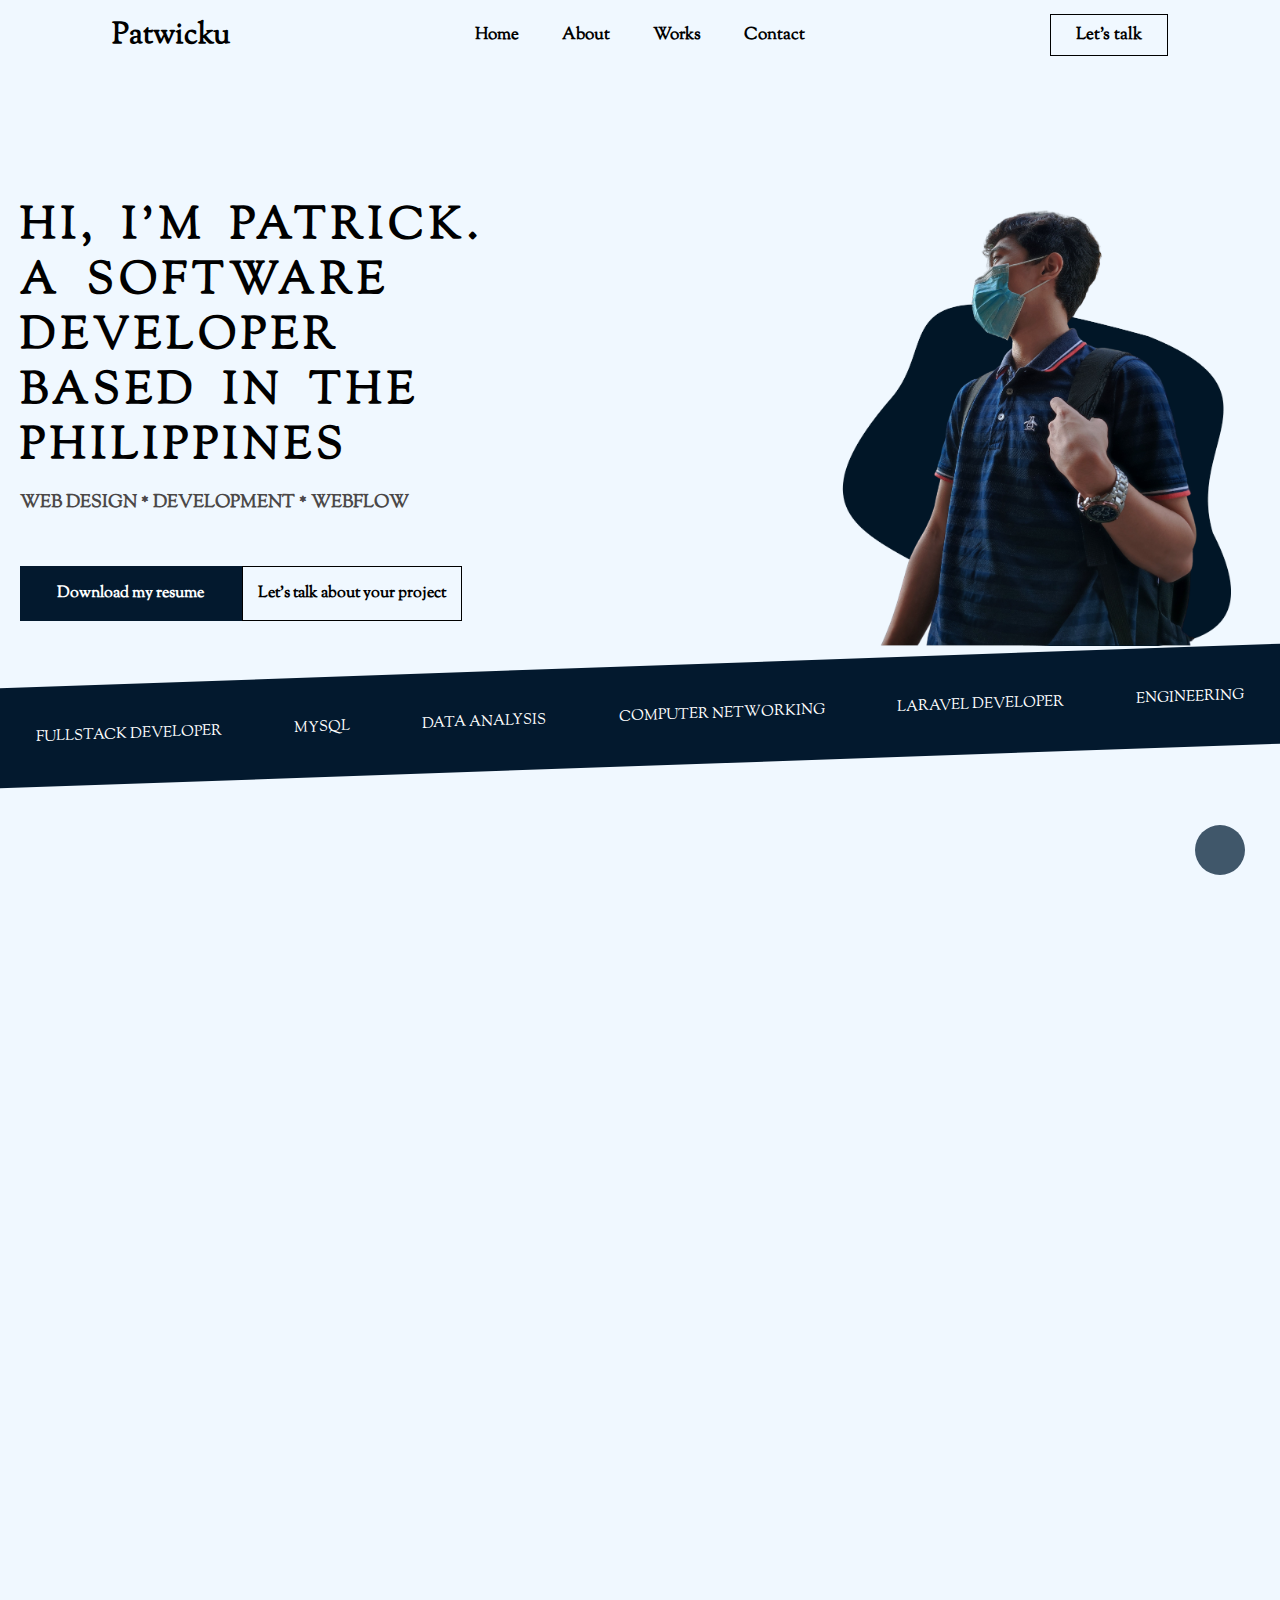
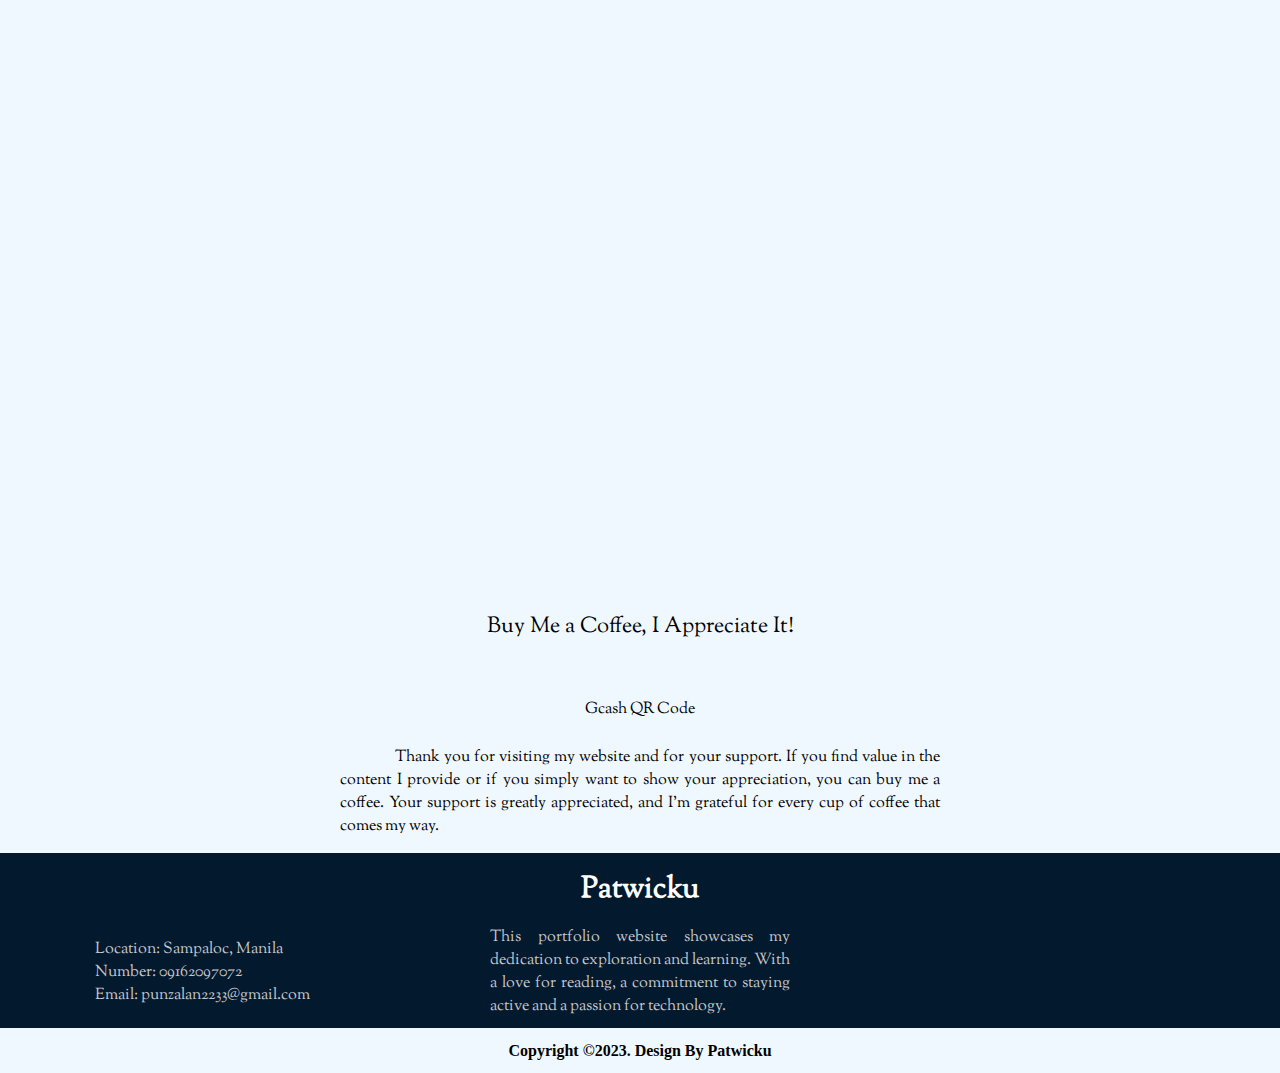
==== index.html @ 27e02de4 "remove animation from coffee" ====
<!DOCTYPE html>
<html lang="en">
<head>
    <meta charset="UTF-8">
    <meta http-equiv="X-UA-Compatible" content="IE=edge">
    <meta name="viewport" content="width=device-width, initial-scale=1.0">
    <link rel="icon" type="image/x-icon" href="/img/mylogo.png">
    <title>Patwicku</title>
    <!-- CSS -->
    <link rel="stylesheet" href="/css/style.css">
    <script src="https://ajax.googleapis.com/ajax/libs/jquery/3.7.0/jquery.min.js"></script>
    <script src="https://kit.fontawesome.com/358f25eac2.js" crossorigin="anonymous"></script>
    <!-- Swiper -->
    <link
    rel="stylesheet"href="https://cdn.jsdelivr.net/npm/swiper@9/swiper-bundle.min.css"/>

    <script src="https://cdn.jsdelivr.net/npm/swiper@9/swiper-bundle.min.js"></script>

<style>

</style>
<body>

    <div class="dark-mode">
        <i class="fa-regular fa-moon icon"></i>
    </div>
    <section class="home-content" id="home-content">
        <div class="circles">
            <div></div>
            <div></div>
            <div></div>
            <div></div>
            <div></div>
            <div></div>
            <div></div>
            <div></div>
            <div></div>
            <div></div>
        </div>
        <div class="navbar">
            <i class="fa-solid fa-bars" id="hamburger-menu"></i>
            <div class="hamburger-menu-content">
                <ul><li><a href="#home-content">Home</a></li></ul>
                <ul><li><a href="#about-content">About</a></li></ul>
                <ul><li><a href="#works-content">Works</a></li></ul>
                <ul><li><a href="#contact-content">Contact</a></li></ul>
            </div>
            <div class="navbar-content">
                <div class="logo">
                    <a href=""><span>Patwicku</span></a>
                </div>
                <div class="a-links">
                    <ul>
                        <li>
                            <a href="#home-content">Home</a>
                        </li>
                    </ul>
                    <ul>
                        <li>
                            <a href="#about-content">About</a>
                        </li>
                    </ul>
                    <ul>
                        <li>
                            <a href="#works-content">Works</a>
                        </li>
                    </ul>
                    <ul>
                        <li>
                            <a href="#contact-content">Contact</a>
                        </li>
                    </ul>
                </div>
                <div class="contact-me">
                    <a href="#contact-content">Let's talk</a>
                </div>
            </div>
        </div>
        <div class="home-content-section">
            <div class="home-my-info">
                <p>HI, I'M PATRICK.</p>
                <P>A SOFTWARE DEVELOPER</P>
                <P>BASED IN THE PHILIPPINES</P>
                <span id="home-my-skills">WEB DESIGN * DEVELOPMENT * WEBFLOW</span>
                <div class="home-my-info-btns">
                    <a id="my-cv" href="/patrick_punzalan__resume.pdf" download>Download my resume</a>
                    <a id="my-project-discussion">Let's talk about your project</a>
                </div>
                <div class="social-media-links">
                    <a href="https://www.facebook.com/patwicku/" target="_blank"><i class="fab fa-facebook" style="font-size: 33px;"></i></a>
                    <a href="https://www.instagram.com/patwickku/" target="_blank"><i class="fa-brands fa-instagram" style="font-size: 35px;"></i></a>
                    <a href="https://twitter.com/patwickku" target="_blank"><i class="fa-brands fa-square-twitter" style="font-size: 35px;"></i></i></a>
                    <a href="https://www.linkedin.com/in/patrick-lester-punzalan-077546243/" target="_blank"><i class="fa-brands fa-linkedin" style="font-size: 35px;"></i></a>
                </div>
            </div>
            <div class="home-my-pic">
                <img src="/img/my_picture.png" alt="">
            </div>
        </div>
        <div class="home-scripts">
            <p>FULLSTACK DEVELOPER</p>
            <p>MYSQL</p>
            <p>DATA ANALYSIS</p>
            <p>COMPUTER NETWORKING</p>
            <P>LARAVEL DEVELOPER</p>
            <p>ENGINEERING</p>
        </div>
    </section>
    <section class="about-content hidden" id="about-content">
        <div class="header-content">
            <h2>ABOUT ME</h2>
        </div>
        <div class="about-description">
            <p id="about-me">I'm a dedicated individual who loves to explore and learn. Reading is a big part of my life, as it opens up new worlds and perspectives. Whenever I have some free time, you can find me hitting the gym or working out, keeping my body active and healthy. Technology is another passion of mine, and I'm always excited to learn about the latest trends and frameworks. And when I want to unwind and have some fun, playing games is my go-to. These habits and interests make me a well-rounded person who's always eager to grow and embrace new experiences.</p>
            <div class="schools-experience">
                <div class="my-education">
                    <ul>
                        <p class="label-header">Educational Background</p>
                        <li>
                            <p>Primary Education</p>
                            <p class="schools">Legarda Elementary School (2006-2012)</p>
                        </li>
                        <li>
                            <p>Secondary Education (Lower)</p>
                            <p class="schools">Ramon Magsaysay High School (2012-2016)</p>
                        </li>
                        <li>
                            <p>Secondary Education (Higher)</p>
                            <p class="schools">St. Jude College (2016-2018)</p>
                        </li>
                        <li>
                            <p>Higher Educaation</p>
                            <p class="schools">Technology Institute of the Philipines (2018-2022)</p>
                        </li>
                    </ul>
                </div>
                <div class="my-relevant-experience">
                    <ul>
                        <p class="label-header">Relevant Experience</p>
                        <li>
                            <p>Database Admin Assistant Intern</p>
                            <p class="schools">Database management and handling company’s data so it can be accessed, updated and managed</p>
                        </li>
                        <li>
                            <p>Associate Software Developer</p>
                            <p class="schools">Developing business website (Current)</p>
                        </li>
                    </ul>
                </div>
            </div>
            <div style="text-align: center;">
                <p class="label-header">Technologies</p>
            </div>
            <div class="about-me-skills">
                <div class="skill-cards">
                    <h4>PYTHON</h4>
                    <img src="/img/python.png" alt="">
                </div>
                <div class="skill-cards">
                    <h4>JAVASCRIPT</h4>
                    <img src="/img/js.png" alt="">
                </div>
                <div class="skill-cards">
                    <h4>HTML</h4>
                    <img src="/img/html.png" alt="">
                </div>
                <div class="skill-cards">
                    <h4>CSS</h4>
                    <img src="/img/css.png" alt="">
                </div>
                <div class="skill-cards">
                    <h4>PHP</h4>
                    <img src="/img/php.png" alt="">
                </div>
                <div class="skill-cards">
                    <h4>C++</h4>
                    <img src="/img/c++.png" alt="">
                </div>
            </div>
        </div>
    </section>
    <section class="works-content hidden" id="works-content">
        <div class="header-content" style="color: #fff;">
            <h2>Works</h2>
        </div>
        <div class="works-img-content">
            <div class="img-card">
                <img src="/img/Keeper.jpg" alt="">
                <div class="img-card-content">
                    <p>Keeper</p>
                    <p>Deployed: No</p>
                    <p>Website Functionality: Frontend</p>
                    <p>Team: No</p>
                </div>
            </div>
            <div class="img-card">
                <img src="/img/carbon_sense.jpg" alt="">
                <div class="img-card-content">
                    <p>Carbon Sense</p>
                    <p>Description: A Real-Time Monitoring System of Carbon Emission </p>
                    <p>Deployed: Yes</p>
                    <p>Website Functionality: Frontend and Backend</p>
                    <p>Team: Yes</p>
                </div>
            </div>
            <div class="img-card">
                <img src="/img/face_recognition.jpg" alt="">
                <div class="img-card-content">
                    <p>Web Based Face Recognition System</p>
                    <p>Deployed: No</p>
                    <p>Website Functionality: Frontend and Backend</p>
                    <p>Team: Yes</p>
                </div>
            </div>
            <div class="img-card">
                <img src="/img/DEVP system.jpg" alt="">
                <div class="img-card-content">
                    <p>DEVP System</p>
                    <p>Deployed: Yes</p>
                    <p>Website Functionality: Frontend and Backend</p>
                    <p>Team: No</p>
                    <p style="color: aquamarine;">Company Project</p>
                </div>
            </div>
            <div class="img-card">
                <img src="/img/EGC system.jpg" alt="">
                <div class="img-card-content">
                    <p>EGC System</p>
                    <p>Deployed: Yes</p>
                    <p>Website Functionality: Frontend and Backend</p>
                    <p>Team: No</p>
                    <p style="color: aquamarine;">Company Project</p>
                </div>
            </div>
        </div>
    </section>
    <section class="contact-content hidden" id="contact-content">
        <div class="header-content" style="padding-top: 40px; color: rgb(0, 0, 0);">
            <h2 style="z-index: 2">Contact</h2>
        </div>
        <div class="contact-email">
            <div class="contact-email-header">
                <div class="email-header-content">
                    <span class="email-header">Let's Discuss</span>
                    <span class="mt-s fs text-color-g">Already a customer or need help with your new project?</span>
                    <span class="mt-s fs text-color-g">Philippines</span>
                    <span class="mt-s fs text-color-g">09162097072</span>
                    <span class="mt-s fs text-color-g">Fill out your details to be contacted</span>
                    <span class="fs-h3" style="position: absolute; bottom: 50px; color: #fff;">Let's chat. Tell me about your project</span>
                </div>
            </div>
            <div class="contact-email-content">
                <div class="email-group">
                    <div class="email-group-content">
                        <label for="">First Name</label>
                        <input type="text" placeholder="First Name">
                    </div>
                    <div class="email-group-content">
                        <label for="">Last Name</label>
                        <input type="text" placeholder="Last Name">
                    </div> 
                </div>
                <div class="email-group">
                    <div class="email-group-content">
                        <label for="">Email:</label>
                        <input type="text" placeholder="Email">
                    </div>
                    <div class="email-group-content">
                        <label for="">Phone:</label>
                        <input type="text" placeholder="Phone Number">
                    </div> 
                </div>
                <div class="email-group">
                    <div class="email-group-content">
                        <label for="">Company Name:</label>
                        <input type="text" placeholder="Company">
                    </div>
                    <div class="email-group-content">
                        <label for="">Industry:</label>
                        <input type="text" placeholder="Optional">
                    </div> 
                </div>
                <div class="email-group">
                    <div class="email-group-content">
                        <label for="">Country:</label>
                        <input type="text" placeholder="Country">
                    </div>
                </div>
                <div class="email-group-submit">
                    <button>Submit</button>
                </div>
            </div>
        </div>
    </section>
    <section class="buy-me-a-coffee" id="buy-me-a-coffee">
        <div class="coffee-content">
            <div class="coffee-img" style=" max-height: 600px; max-width: 800px;">
                <img src="/img/buy-me-a-coffee-cartoon.jpg" alt="" style="width: 100%; filter: drop-shadow(0 0 0.75rem rgb(219,182,130));">
            </div>
            <div class="coffee-content-qr">
                <p style="font-size: 22px; margin-top: 25px; margin-bottom: 50px;">Buy Me a Coffee, I Appreciate It!</p>
                <img src="/img/buy-me-a-coffee-qr.jpg" alt="" width="150px" style="filter: drop-shadow(0 0 0.75rem rgb(219,182,130));">
                <p style="margin-top: 5px; margin-bottom: 25px;">Gcash QR Code</p>
                <p style="text-indent: 55px; text-align: justify;">Thank you for visiting my website and for your support. If you find value in the content I provide or if you simply want to show your appreciation, you can buy me a coffee. Your support is greatly appreciated, and I'm grateful for every cup of coffee that comes my way.</p>
            </div>
        </div>
    </section>
    <footer>
        <div class="footer-main-content">
            <div class="footer-logo">
                <a href=""><span>Patwicku</span></a>
            </div>
            <div class="footer-info">
                <div class="footer-personal-info">
                    <p>Location: Sampaloc, Manila</p>
                    <p>Number: 09162097072</p>
                    <p>Email: punzalan2233@gmail.com</p>
                </div>
                <div class="footer-personal-about-potfolio">
                    <p>This portfolio website showcases my dedication to exploration and learning. With a love for reading, a commitment to staying active and a passion for technology.</p>
                </div>
                <div class="footer-personal-test">
                    <div class="footer-social-links">
                        <a href="https://www.facebook.com/patwicku/" target="_blank"><i class="fab fa-facebook" style="font-size: 33px;"></i></a>
                        <a href="https://www.instagram.com/patwickku/" target="_blank"><i class="fa-brands fa-instagram" style="font-size: 35px;"></i></a>
                        <a href="https://twitter.com/patwickku" target="_blank"><i class="fa-brands fa-square-twitter" style="font-size: 35px;"></i></i></a>
                        <a href="https://www.linkedin.com/in/patrick-lester-punzalan-077546243/" target="_blank"><i class="fa-brands fa-linkedin" style="font-size: 35px;"></i></a>
                    </div>
                </div>
            </div>
        </div>
    </footer>
    <div class="footer-copy-right">
        <p style="font-family:'Times New Roman', Times, serif; font-size: 16px; font-weight: bold; color: black;">Copyright &copy;2023. Design By Patwicku</p>
    </div>

    <script>

        $(document).ready(function() {

            const observer = new IntersectionObserver((entries) => {
                entries.forEach((entry) => {
                    console.log(entry);
                    if (entry.isIntersecting) {
                        entry.target.classList.add('show');
                    }
                });
            })

            const hiddenElements = document.querySelectorAll('.hidden');
            hiddenElements.forEach((el) => observer.observe(el));

            $('html').fadeIn('slow');

            $('.dark-mode').click(function(){

                $('html').toggleClass('dark-mode-css');
                $('a, span').toggleClass('dark-mode-logo');
                $('#my-project-discussion').toggleClass('bg-light');
                $('.contact-me a').toggleClass('border-black');
                $('#about-me, .schools').toggleClass('color-l');
                $('.circles div').toggleClass('dark-mode-animation');
                $('.home-my-pic img').toggleClass('image-filter');

                $('.icon').toggleClass('fa-moon fa-sun dark-mode-moon');
            });

            $('.circles div').each(function() {
                $(this).css('left', Math.floor(Math.random() * 100) + '%');
            });
        });

        $('#hamburger-menu').click(function(){
            $('.hamburger-menu-content').slideToggle('slow');
        });

        $(window).resize(function(){
            if($(window).width()>652){
                $('.hamburger-menu-content').hide();
            };
        });
    </script>
</body>
</html>
---- css/style.css ----
@import url("https://fonts.googleapis.com/css2?family=Sorts+Mill+Goudy&display=swap");
* {
    box-sizing: border-box;
    padding: 0;
    margin: 0;
    font-family: "Sorts Mill Goudy", serif;
}

html {
    display: none;
    width: 100%;
    box-sizing: border-box;
    scroll-behavior: smooth;
    background-color: aliceblue;
}

.hidden{
    opacity: 0;
    filter: blur(5px);
    transition: all 1.5s;
}

.show{
    opacity: 1;
    filter: blur(0);
}



/* width */
::-webkit-scrollbar {
    width: 13px;
}

/* Track */
::-webkit-scrollbar-track {
    box-shadow: inset 0 0 5px grey;
    border-radius: 10px;
}

/* Handle */
::-webkit-scrollbar-thumb {
    background: #636363;
    border-radius: 10px;
}

::-webkit-scrollbar-thumb:hover {
    background: #afafaf;
}

.label-header {
    font-size: 24px;
    font-weight: bold;
    margin-bottom: 5px;
}

.mt-s {
    margin-top: 15px;
}

.mt-m {
    margin-top: 25px;
}

.mt-l {
    margin-top: 35px;
}

.fs {
    font-size: 18px;
    font-family: Cambria, Cochin, Georgia, Times, "Times New Roman", serif;
}

.fs-h3 {
    font-size: 18px;
    font-family: Cambria, Cochin, Georgia, Times, "Times New Roman", serif;
    font-weight: bold;
}

.text-color-g {
    color: #c7c7ca;
}

.home-content {
    min-height: 100vh;
    width: 100%;
}

/* Dark Mode */

.dark-mode{
    position: fixed;
    bottom: 25px;
    right: 35px;
    background-color: #112b42c9;
    height: 50px;
    width: 50px;
    border-radius: 50%;
    display: flex;
    justify-content: center;
    align-items: center;
    z-index: 999;
    cursor: pointer;
}

/* .dark-mode-moon{
    background-color: aliceblue !important;
} */

.dark-mode .icon{
    color: rgb(255, 255, 255);
}

.dark-mode-css{
    background-color: #010a17;
    color: white;
}

.dark-mode-logo{
    color: white !important;
}

.bg-light{
    background-color: white;
    color: black !important;
}

.border-black{
    border: 1px solid rgb(255, 255, 255) !important;
}

.color-l{
    color: #c2bfc9 !important;
}

.dark-mode-animation{
    background-color: rgb(254, 254, 255, 0.87) !important;
    filter: drop-shadow(0 0 0.75rem rgb(28, 72, 138));
}

.image-filter{
    filter: drop-shadow(0 0 0.15rem rgb(255, 255, 255));
}


/* End of Dark mode */

/* Cube Animation */
.circles {
    position: absolute;
    top: 0;
    left: 0;
    width: 100%;
    height: 100%;
    overflow: hidden;
    z-index: -999;
}

@keyframes animate {
0% {
    opacity: 1;
    border-radius: 0;
    transform: translateY(0) rotate(0deg);
}
100% {
    opacity: 1;
    border-radius: 50%;
    transform: translateY(-1200px) rotate(720deg);
}
}

.circles div {
position: absolute;
display: block;
width: 20px;
height: 20px;
background: rgba(10, 24, 68, 0.733);
bottom: -150px;
animation: animate 25s linear infinite;
}

.circles div:nth-child(1) {
left: 25%;
width: 80px;
height: 80px;
animation-delay: 0s;
}
.circles div:nth-child(2) {
left: 10%;
width: 20px;
height: 20px;
animation-delay: 12s;
}
.circles div:nth-child(3) {
left: 70%;
width: 20px;
height: 20px;
animation-delay: 4s;
}
.circles div:nth-child(4) {
left: 40%;
width: 60px;
height: 60px;
animation-delay: 0s;
animation-duration: 18s;
}
.circles div:nth-child(5) {
left: 65%;
width: 20px;
height: 20px;
animation-delay: 0s;
}
.circles div:nth-child(6) {
left: 75%;
width: 45px;
height: 45px;
animation-delay: 3s;
}
.circles div:nth-child(7) {
left: 35%;
width: 38px;
height: 38px;
animation-delay: 7s;
}
.circles div:nth-child(1) {
left: 25%;
width: 80px;
height: 80px;
animation-delay: 0s;
}
.circles div:nth-child(8) {
left: 50%;
width: 25px;
height: 25px;
animation-delay: 0s;
animation-duration: 45s;
}
.circles div:nth-child(9) {
left: 20%;
width: 15px;
height: 15px;
animation-delay: 2s;
animation-duration: 35s;
}

.circles div:nth-child(10) {
left: 85%;
width: 50px;
height: 50px;
animation-delay: 0s;
animation-duration: 11s;
}

/* End of Cube Animation */

.navbar {
    margin-bottom: 130px;
}

.navbar-content {
display: flex;
justify-content: space-around;
align-items: center;
width: 100%;
height: 70px;
}

#hamburger-menu {
display: none;
cursor: pointer;
}

.hamburger-menu-content{
    color: rgb(0, 0, 0);
    position: absolute;
    top: 50px;
    background-color: #03192ed0;
    width: 100%;
    color: white;
    padding: 5px 50px;
    display: none;
}

.hamburger-menu-content a{
    text-decoration: none;
    color: white;
}

.hamburger-menu-content a:hover{
    text-decoration: underline;
}

.logo span {
font-size: 30px;
font-weight: bold;
color: #000000;
}

.logo a {
text-decoration: none;
}

.a-links ul {
list-style: none;
display: inline-block;
margin: 0px 20px;
}

.a-links ul li a {
    color: #000000;
    text-decoration: none;
    font-size: 17px;
    font-weight: 700;
}

.a-links ul li a:hover {
    text-decoration: underline;
}

.contact-me a {
    text-decoration: none;
    font-weight: bold;
    color: black;
    font-size: 17px;
    padding: 8px 25px;
    border: 1px solid black;
}

.contact-me a:hover {
    color: #fff;
    background-color: black;
}

/* Home Info Content */
.home-content-section {
margin: auto;
display: flex;
align-items: center;
/* height: 450px; */
max-width: 1500px;
padding: 0 20px;
}

.home-my-info {
width: 53%;
}
.home-my-info p {
font-size: 45px;
line-height: 55px;
word-spacing: 10px;
letter-spacing: 5px;
font-weight: bold;
}

#home-my-skills {
font-size: 18px;
font-weight: bold;
display: block;
margin-top: 15px;
margin-bottom: 50px;
color: #4b4848;
}

#my-cv {
color: #fff;
text-decoration: none;
padding: 15px 36.4px;
background: #03192e;
border: 1px solid #03192e;
font-weight: bold;
}

#my-cv:hover {
/* color: black;
background-color: aliceblue; */
opacity: 0.7;
}

.home-my-info-btns{
    display: flex;
    flex-wrap: wrap;
}

#my-project-discussion {
text-decoration: none;
font-weight: bold;
color: black;
padding: 15px 15px;
border: 1px solid black;
}

#my-project-discussion:hover {
/* color: white;
background-color: black; */
opacity: 0.7;
cursor: pointer;
}

.home-my-pic {
display: flex;
justify-content: flex-end;
height: 100%;
width: 50%;
z-index: -1;
}

.home-my-pic img {
height: 100%;
width: 450px;
}

.home-scripts {
    margin-top: 10px;
    height: 100px;
    width: 100%;
    background-color: #03192e;
    transform: skewY(-2deg);
    display: flex;
    align-items: center;
    justify-content: space-around;
    overflow: hidden;
    flex-wrap: wrap;
    position: relative;
}

.home-scripts p {
    color: #fff;
    font-size: 15px;
    display: inline-block;
}

.social-media-links {
    display: flex;
    margin-top: 35px;
}

.social-media-links a {
    color: #03192e;
    text-decoration: none;
    margin-right: 10px;
}

/* End of Home Info Content */

/* About Content */

.about-content {
    max-width: 1500px;
    margin: auto;
    padding: 0 20px;
}

.header-content {
    display: flex;
    place-content: center;
    font-size: 17px;
    margin-top: 25px;
    margin-bottom: 25px;
}

.dot-line {
    display: flex;
    align-items: center;
}

#about-me {
    font-size: 19px;
    text-indent: 75px;
    color: #565360;
    text-align: justify;
    line-height: 25px;
}

.about-me-skills {
    display: flex;
    flex-wrap: wrap;
    align-items: center;
    justify-content: center;
    margin: auto;
}

.skill-cards {
text-align: center;
width: 150px;
padding: 20px;
margin: 10px;
border-radius: 5px;
background-color: white;
box-shadow: rgba(50, 50, 93, 0.25) 0px 13px 27px -5px,
    rgba(0, 0, 0, 0.3) 0px 8px 16px -8px;
transition: transform 0.2s ease-in;
}

.skill-cards:hover {
transform: translateY(-15px);
}

.skill-cards img {
height: 70px;
width: 70px;
}

h4 {
color: black;
}

.schools-experience {
margin: auto;
display: flex;
justify-content: center;
}

.my-education {
padding: 40px;
}

.my-relevant-experience {
padding: 40px;
}

.schools-experience ul {
    position: relative;
    list-style: none;
}

.schools-experience ul li{
    margin-bottom: 13px;
}

.schools-experience ul li p:first-child {
font-size: 19px;
font-weight: 500;
letter-spacing: 1px;
margin-left: 25px;
margin: 0;
margin-bottom: 5px;
}

.schools-experience ul li p:not(:first-child) {
color: #565360;
letter-spacing: 1px;
margin-left: 25px;
margin: 0;
max-width: 400px;
}

.about-me-friends {
width: 100%;
}

.testimonial-card {
margin: auto;
max-width: 900px;
height: 400px;
border-radius: 10px;
box-shadow: rgba(0, 0, 0, 0.35) 0px 5px 15px;
display: flex;
position: relative;
background: #f0f2f0; /* fallback for old browsers */
background: -webkit-linear-gradient(
    to right,
    #000c40,
    #f0f2f0
); /* Chrome 10-25, Safari 5.1-6 */
background: linear-gradient(
    to right,
    #000c40,
    #f0f2f0
); /* W3C, IE 10+/ Edge, Firefox 16+, Chrome 26+, Opera 12+, Safari 7+ */
}

.testimonial-card-image {
height: 100%;
width: 300px;
display: flex;
flex-direction: column;
align-items: center;
justify-content: center;
border-right: 1px solid #dddddd28;
color: #fff;
}

.testimonial-card-image img {
height: 100px;
width: 120px;
border-radius: 50%;
margin-bottom: 10px;
}

.testimonial-card-message {
height: 100%;
width: 600px;
padding: 50px;
display: flex;
align-items: center;
}

.t-message {
font-size: clamp(14px, 3vw, 22px); /* Responsive font size using clamp */
}

.t-quotation {
font-size: 50px;
font-family: "Courier New", Courier, monospace;
}

.t-q-f {
position: absolute;
top: 29px;
}

.t-q-e {
position: absolute;
bottom: 0;
right: 49px;
}

/* End of About Content */

/* Works Content */
.works-content {
    margin: 50px 0;
    position: relative;
    background-image: url(/img/bg-img.jpg);
    object-fit: cover;
    /* background-repeat: no-repeat; */
}

.works-content::before {
    content: '';
    position: absolute;
    height: 100px;
    right: 0;
    left: 0;
    background: #03192e;
    color: white;
    /* transform: skewY(-3deg);
    -webkit-transform: skewY(-3deg);
    -moz-transform: skewY(-3deg);
    -ms-transform: skewY(-3deg); */
}

.works-content .header-content h2{
    position: absolute;
    top: 35px;
}

.works-img-content{
    max-width: 1600px;
    margin: auto;
    padding: 150px 20px 70px 20px;
    display: flex;
    flex-wrap: wrap;
    justify-content: center;
    /* align-items: center; */
}

.img-card{
    max-width: 500px;
    margin: 10px;
}

.img-card img{
    width: 100%;
    height: 300px;
    border: 1px solid #ddd;
    border-radius: 10px 10px 0 0;
    object-fit: cover;
    transition: .2s;
}

.img-card-content{
    padding: 20px;
    background-color: #112b42c9;
    color: #ffffff;
}
/* Contact Content */

.contact-content {
position: relative;
width: 100%;
height: 100%;
padding-bottom: 70px;
background-color: #03192ed3;
}

.contact-content::before {
content: "";
position: absolute;
top: 0;
width: 100%;
height: 25%;
background-color: aliceblue;
z-index: 1;
border-radius: -1px 50px 50% 50%;
overflow-y: hidden;
}

.contact-email {
position: relative;
height: 600px;
max-width: 1200px;
margin: auto;
display: flex;
/* box-shadow: rgba(0, 0, 0, 0.3) 0px 19px 38px,
rgba(0, 0, 0, 0.22) 0px 15px 12px; */
border-radius: 20px 20px 0 0;
z-index: 1;
filter: drop-shadow(0 0 0.75rem rgb(28, 72, 138));
}

.contact-email-header {
height: 100%;
min-width: 400px;
border-top-left-radius: 20px;
background-color: #03192e;
padding-top: 50px;
color: black;
z-index: 3;
}

.email-header-content {
display: flex;
flex-direction: column;
align-items: center;
text-align: center;
padding: 0 30px;
}

.email-header {
font-size: 27px;
font-weight: bold;
color: #fff;
}

.email-header-content:after {
content: "";
position: absolute;
height: 150px;
width: 190px;
background-color: #3498db;
border-top-right-radius: 100% 100%;
bottom: 0;
left: 0;
overflow-y: hidden;
opacity: 0.8;
z-index: -1;
}

.email-header-content:before {
content: "";
position: absolute;
height: 75px;
width: 75px;
background-color: #34db74;
border-radius: 50%;
bottom: 75px;
left: 100px;
overflow-y: hidden;
opacity: 0.8;
z-index: 1;
}

.contact-email-content {
height: 100%;
width: 100%;
border-top-right-radius: 20px;
background-color: aliceblue;
padding: 50px;
}

.email-group {
display: flex;
}

.email-group-content {
    width: 100%;
max-width: 350px;
margin-bottom: 10px;
padding: 10px;
}
.email-group-content label {
font-size: 18px;
display: block;
color: #565360;
}

.email-group-content input {
height: 38px;
width: 100%;
border-radius: 5px;
border: 1px solid #bebdbd;
font-size: 18px;
text-align: center;
color: #565360;
}

.email-group-submit {
margin-top: 50px;
padding: 10px;
}

.email-group-submit button {
font-size: 15px;
padding: 10px 50px;
color: white;
background-color: #3498db;
border: 1px solid #3498db;
border-radius: 5px;
}

.email-group-submit button:hover {
opacity: 0.7;
cursor: pointer;
}

/* End of Contact Content */

/* Buy me a coffee */
.buy-me-a-coffee{
    max-width: 1500px;
    margin: auto;
    padding: 0 20px;
}

.coffee-content{
    display: flex;
    margin-top: 25px;
    margin-bottom: 15px;
    flex-wrap: wrap;
    justify-content: center;
}

.coffee-content-qr{
    max-width: 660px;
    display: flex;
    flex-direction: column;
    align-items: center;
    padding: 0 30px;
    justify-content: center;
}
/* Buy me a coffee content */

/* Footer */
footer {
position: relative;
width: 100%;
background-color: #03192e;
}

.footer-social-links {
display: flex;
justify-content: center;
/* margin: auto; */
}

.footer-social-links a i {
color: white;
margin: 10px;
}

.footer-copy-right {
height: 5vh;
width: 100%;
background-color: aliceblue;
bottom: 0;
display: flex;
align-items: center;
justify-content: center;
}

.footer-logo {
display: flex;
justify-content: center;
padding: 15px 0;
}

.footer-logo span {
font-size: 30px;
font-weight: bold;
color: #ffffff;
}

.footer-logo a {
text-decoration: none;
}

.footer-info {
    display: flex;
    justify-content: space-evenly;
    flex-wrap: wrap;
    text-align: justify;
    padding-bottom: 10px;
}

.footer-personal-info {
    color: #c7c7ca;
    width: 300px;
    display: flex;
    flex-direction: column;
    justify-content: center;
}

.footer-personal-about-potfolio {
    color: #c7c7ca;
    width: 300px;
    display: flex;
}

.footer-personal-test {
    display: flex;
    width: 300px;
    color: #c7c7ca;
    justify-content: center;
}

/* End of Footer */

/* Media Queries */
@media only screen and (max-width: 650px) {
    .navbar {
        width: 100%;
        height: 50px;
        background-color: #03192e;
        display: flex;
        align-items: center;
        position: fixed;
        top: 0;
        width: 100%;
        z-index: 999;
    }

    .navbar-content {
        display: none;
    }

    #hamburger-menu {
        display: block;
        color: rgb(255, 255, 255);
        font-size: 25px;
        margin-left: 25px;
    }

    .schools-experience {
        display: flex;
        flex-direction: column;
        align-items: center;
        text-align: center;
    }
    .my-education,
    .my-relevant-experience {
        padding: 10px 0;
    }

    .home-content-section{
        margin-top: 120px;
    }

    .home-my-info p{
        font-size: 26px;
    }

    #my-cv, #my-project-discussion{
        font-size: 12px;
        margin-bottom: 5px;
    }

    #my-project-discussion{
        padding-right: 25px;
    }

    .header-content h2{
        font-size: 21px;
    }

    .about-description #about-me{
        font-size: 17px;
    }

    .label-header{
        font-size: 18px;
    }

    .my-education ul li p, .my-relevant-experience ul li p{
        font-size: 14px;
    }

}

@media only screen and (max-width: 450px) {
    html{
        min-width: 450px;
    }
}

@media only screen and (max-width: 1200px) {
    .contact-email-header{
        display: none;
    }

    .contact-email-content{
        display: flex;
        flex-direction: column;
        align-items: center;
        margin: 0 20px;
        border: 1px solid #ddd;
    }

    .contact-email{
        box-shadow: none;
    }
}

@media only screen and (max-width: 952px){

    .home-content{
        height: auto;
    }

    .home-scripts{
        /* position: absolute; */
        transform: skewY(0);
        padding: 0 5px;
        margin-top: -5px;
    }
    .home-scripts p{
        padding: 5px;
        font-size: 12px;
    }

    .home-content-section{
        display: flex;
        flex-direction: column;
    }

    .home-my-info{
        width: 100%;
    }

    .navbar{
        margin-bottom: 50px;
    }
    
    .home-my-pic{
        justify-content: center;
    }

    .about-content{
        margin-top: 15px;
    }
}

/* End of Media Queries */
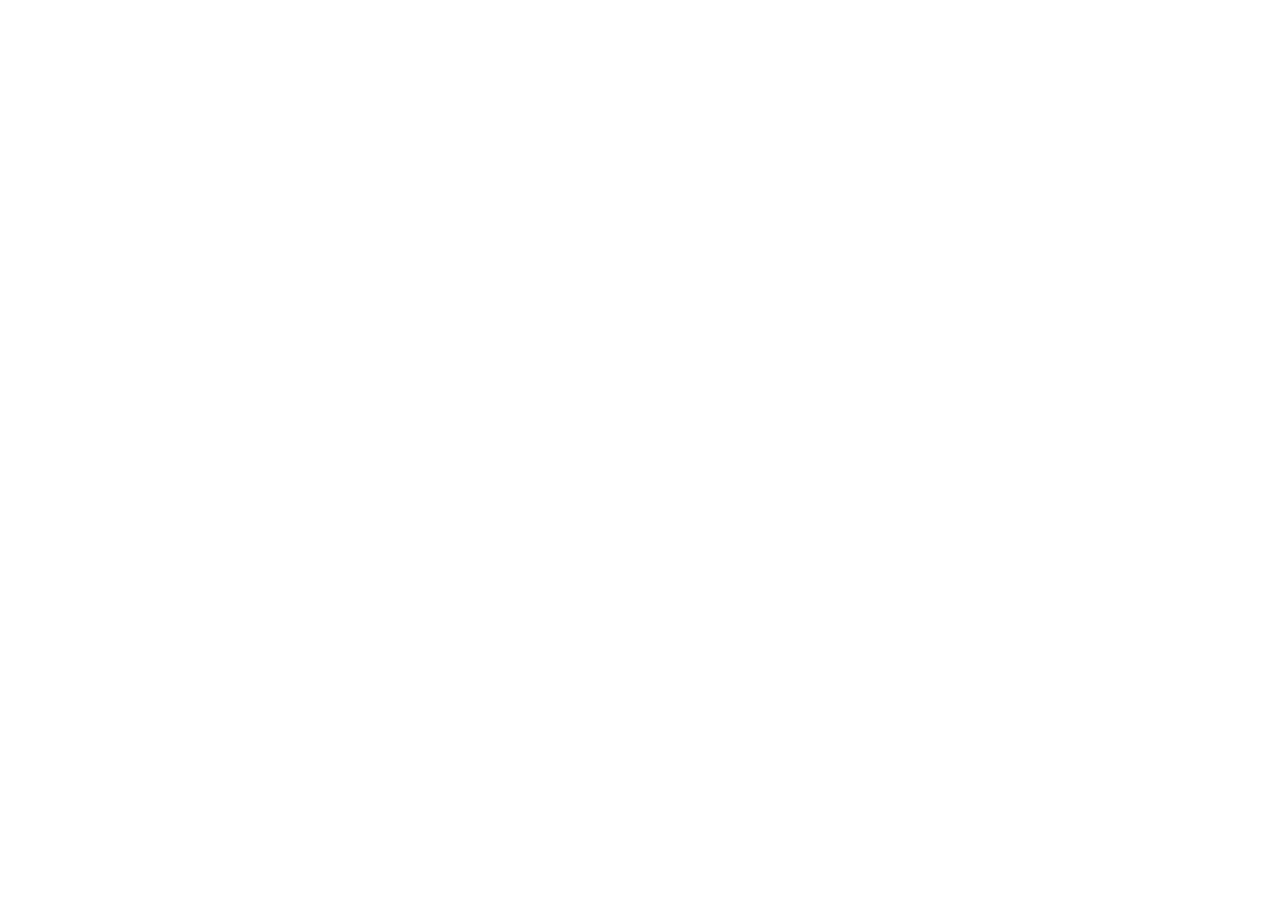
==== commit 36bf51b4: "update" ====
--- a/index.html
+++ b/index.html
@@ -15,6 +15,10 @@
     rel="stylesheet"href="https://cdn.jsdelivr.net/npm/swiper@9/swiper-bundle.min.css"/>
 
     <script src="https://cdn.jsdelivr.net/npm/swiper@9/swiper-bundle.min.js"></script>
+    <!-- Typewriting effect -->
+    <script src="https://unpkg.com/typewriter-effect@latest/dist/core.js"></script>
+
+
 
 <style>
 
@@ -78,9 +82,10 @@
         </div>
         <div class="home-content-section">
             <div class="home-my-info">
-                <p>HI, I'M PATRICK.</p>
+                <div id="output"></div>
+                <!-- <p>HI, I'M PATRICK.</p>
                 <P>A SOFTWARE DEVELOPER</P>
-                <P>BASED IN THE PHILIPPINES</P>
+                <P>BASED IN THE PHILIPPINES</p> -->
                 <span id="home-my-skills">WEB DESIGN * DEVELOPMENT * WEBFLOW</span>
                 <div class="home-my-info-btns">
                     <a id="my-cv" href="/patrick_punzalan__resume.pdf" download>Download my resume</a>
@@ -229,6 +234,16 @@
                     <p>Deployed: Yes</p>
                     <p>Website Functionality: Frontend and Backend</p>
                     <p>Team: No</p>
+                    <p style="color: aquamarine;">Company Project</p>
+                </div>
+            </div>
+            <div class="img-card">
+                <img src="/img/gis.png" alt="">
+                <div class="img-card-content">
+                    <p>Gashapon System</p>
+                    <p>Deployed: Yes</p>
+                    <p>Website Functionality: Frontend and Backend</p>
+                    <p>Team: Yes</p>
                     <p style="color: aquamarine;">Company Project</p>
                 </div>
             </div>
@@ -338,9 +353,45 @@
 
         $(document).ready(function() {
 
+const lines = [
+    "HI, I'M PATRICK.",
+    "A SOFTWARE DEVELOPER",
+    "BASED IN THE PHILIPPINES"
+];
+
+const outputElement = document.getElementById('output');
+
+const typewriter = new Typewriter(outputElement, {
+    autoStart: true,
+    deleteSpeed: Infinity,
+});
+
+lines.forEach((line, index) => {
+    const lineLength = line.length;
+
+    line.split('').forEach((char, charIndex) => {
+        const delay = index === lines.length - 1 && charIndex === lineLength - 1 ? 0 : 20;
+        typewriter.typeString(char);
+    });
+
+    if (index < lines.length - 1) {
+        typewriter.typeString('<br>'); // pause for a new line
+    }
+});
+
+typewriter.start();
+
+
+
+
+            // new Typewriter('#multipleStrings', {
+            // strings: ["HI, I'M PATRICK. A SOFTWARE DEVELOPER BASED IN THE PHILIPPINES"],
+            // autoStart: true,
+            // deleteSpeed: Infinity,
+            // });
+
             const observer = new IntersectionObserver((entries) => {
                 entries.forEach((entry) => {
-                    console.log(entry);
                     if (entry.isIntersecting) {
                         entry.target.classList.add('show');
                     }
--- a/css/style.css
+++ b/css/style.css
@@ -151,6 +151,7 @@
     top: 0;
     left: 0;
     width: 100%;
+    min-width: 450px;
     height: 100%;
     overflow: hidden;
     z-index: -999;
@@ -339,6 +340,15 @@
 /* height: 450px; */
 max-width: 1500px;
 padding: 0 20px;
+}
+
+#output{
+    font-size: 42px;
+    line-height: 55px;
+    word-spacing: 10px;
+    letter-spacing: 5px;
+    font-weight: bold;
+    width: 100%;
 }
 
 .home-my-info {
@@ -956,7 +966,7 @@
         margin-top: 120px;
     }
 
-    .home-my-info p{
+    .home-my-info p, #output{
         font-size: 26px;
     }
 
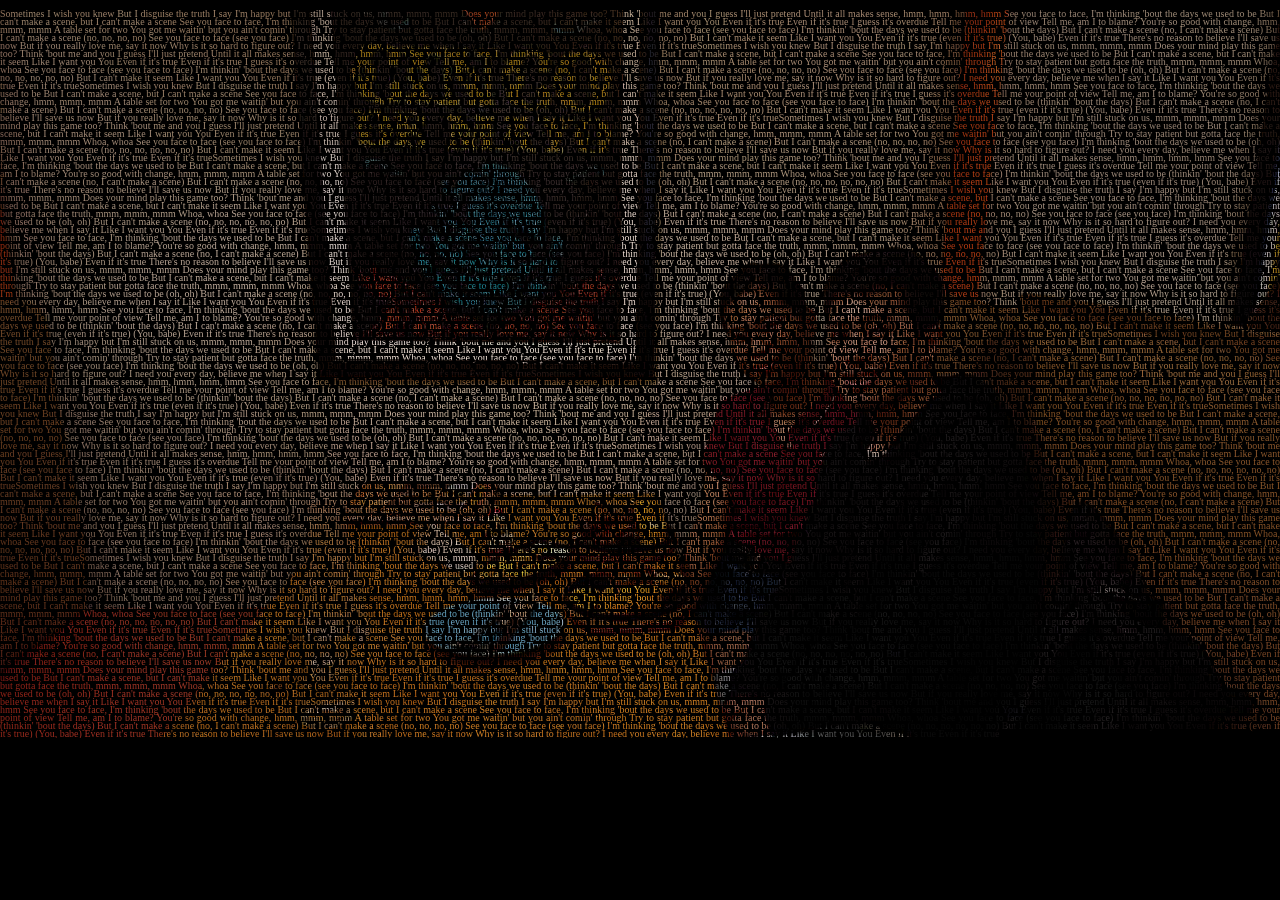
==== commit 7b2cf49e: "image portrait" ====
--- a/index.html
+++ b/index.html
@@ -2,434 +2,154 @@
 <html lang="en">
 <head>
     <meta charset="UTF-8">
-    <meta http-equiv="X-UA-Compatible" content="IE=edge">
     <meta name="viewport" content="width=device-width, initial-scale=1.0">
-    <link rel="icon" type="image/x-icon" href="/img/mylogo.png">
-    <title>Patwicku</title>
-    <!-- CSS -->
-    <link rel="stylesheet" href="/css/style.css">
-    <script src="https://ajax.googleapis.com/ajax/libs/jquery/3.7.0/jquery.min.js"></script>
-    <script src="https://kit.fontawesome.com/358f25eac2.js" crossorigin="anonymous"></script>
-    <!-- Swiper -->
-    <link
-    rel="stylesheet"href="https://cdn.jsdelivr.net/npm/swiper@9/swiper-bundle.min.css"/>
+    <title>Document</title>
 
-    <script src="https://cdn.jsdelivr.net/npm/swiper@9/swiper-bundle.min.js"></script>
-    <!-- Typewriting effect -->
-    <script src="https://unpkg.com/typewriter-effect@latest/dist/core.js"></script>
+    <style>
+        body{
+            margin:0;
+            padding: 0;
+            background:#000;
+        }
 
-
-
-<style>
-
-</style>
+        p {
+            font-size:10px;
+            line-height:8px;
+            text-align:justify;
+            -webkit-background-size:cover;
+            background-size:cover;
+            background-repeat: no-repeat;
+            background-position: center;
+            background: url(img/estela.jpg) no-repeat center/cover;
+            background-attachment: fixed;
+            -webkit-background-clip: text;
+            -webkit-text-fill-color: rgb(225, 225, 255, 0);
+        }
+    </style>
+</head>
 <body>
-
-    <div class="dark-mode">
-        <i class="fa-regular fa-moon icon"></i>
-    </div>
-    <section class="home-content" id="home-content">
-        <div class="circles">
-            <div></div>
-            <div></div>
-            <div></div>
-            <div></div>
-            <div></div>
-            <div></div>
-            <div></div>
-            <div></div>
-            <div></div>
-            <div></div>
-        </div>
-        <div class="navbar">
-            <i class="fa-solid fa-bars" id="hamburger-menu"></i>
-            <div class="hamburger-menu-content">
-                <ul><li><a href="#home-content">Home</a></li></ul>
-                <ul><li><a href="#about-content">About</a></li></ul>
-                <ul><li><a href="#works-content">Works</a></li></ul>
-                <ul><li><a href="#contact-content">Contact</a></li></ul>
-            </div>
-            <div class="navbar-content">
-                <div class="logo">
-                    <a href=""><span>Patwicku</span></a>
-                </div>
-                <div class="a-links">
-                    <ul>
-                        <li>
-                            <a href="#home-content">Home</a>
-                        </li>
-                    </ul>
-                    <ul>
-                        <li>
-                            <a href="#about-content">About</a>
-                        </li>
-                    </ul>
-                    <ul>
-                        <li>
-                            <a href="#works-content">Works</a>
-                        </li>
-                    </ul>
-                    <ul>
-                        <li>
-                            <a href="#contact-content">Contact</a>
-                        </li>
-                    </ul>
-                </div>
-                <div class="contact-me">
-                    <a href="#contact-content">Let's talk</a>
-                </div>
-            </div>
-        </div>
-        <div class="home-content-section">
-            <div class="home-my-info">
-                <div id="output"></div>
-                <!-- <p>HI, I'M PATRICK.</p>
-                <P>A SOFTWARE DEVELOPER</P>
-                <P>BASED IN THE PHILIPPINES</p> -->
-                <span id="home-my-skills">WEB DESIGN * DEVELOPMENT * WEBFLOW</span>
-                <div class="home-my-info-btns">
-                    <a id="my-cv" href="/patrick_punzalan__resume.pdf" download>Download my resume</a>
-                    <a id="my-project-discussion">Let's talk about your project</a>
-                </div>
-                <div class="social-media-links">
-                    <a href="https://www.facebook.com/patwicku/" target="_blank"><i class="fab fa-facebook" style="font-size: 33px;"></i></a>
-                    <a href="https://www.instagram.com/patwickku/" target="_blank"><i class="fa-brands fa-instagram" style="font-size: 35px;"></i></a>
-                    <a href="https://twitter.com/patwickku" target="_blank"><i class="fa-brands fa-square-twitter" style="font-size: 35px;"></i></i></a>
-                    <a href="https://www.linkedin.com/in/patrick-lester-punzalan-077546243/" target="_blank"><i class="fa-brands fa-linkedin" style="font-size: 35px;"></i></a>
-                </div>
-            </div>
-            <div class="home-my-pic">
-                <img src="/img/my_picture.png" alt="">
-            </div>
-        </div>
-        <div class="home-scripts">
-            <p>FULLSTACK DEVELOPER</p>
-            <p>MYSQL</p>
-            <p>DATA ANALYSIS</p>
-            <p>COMPUTER NETWORKING</p>
-            <P>LARAVEL DEVELOPER</p>
-            <p>ENGINEERING</p>
-        </div>
-    </section>
-    <section class="about-content hidden" id="about-content">
-        <div class="header-content">
-            <h2>ABOUT ME</h2>
-        </div>
-        <div class="about-description">
-            <p id="about-me">I'm a dedicated individual who loves to explore and learn. Reading is a big part of my life, as it opens up new worlds and perspectives. Whenever I have some free time, you can find me hitting the gym or working out, keeping my body active and healthy. Technology is another passion of mine, and I'm always excited to learn about the latest trends and frameworks. And when I want to unwind and have some fun, playing games is my go-to. These habits and interests make me a well-rounded person who's always eager to grow and embrace new experiences.</p>
-            <div class="schools-experience">
-                <div class="my-education">
-                    <ul>
-                        <p class="label-header">Educational Background</p>
-                        <li>
-                            <p>Primary Education</p>
-                            <p class="schools">Legarda Elementary School (2006-2012)</p>
-                        </li>
-                        <li>
-                            <p>Secondary Education (Lower)</p>
-                            <p class="schools">Ramon Magsaysay High School (2012-2016)</p>
-                        </li>
-                        <li>
-                            <p>Secondary Education (Higher)</p>
-                            <p class="schools">St. Jude College (2016-2018)</p>
-                        </li>
-                        <li>
-                            <p>Higher Educaation</p>
-                            <p class="schools">Technology Institute of the Philipines (2018-2022)</p>
-                        </li>
-                    </ul>
-                </div>
-                <div class="my-relevant-experience">
-                    <ul>
-                        <p class="label-header">Relevant Experience</p>
-                        <li>
-                            <p>Database Admin Assistant Intern</p>
-                            <p class="schools">Database management and handling company’s data so it can be accessed, updated and managed</p>
-                        </li>
-                        <li>
-                            <p>Associate Software Developer</p>
-                            <p class="schools">Developing business website (Current)</p>
-                        </li>
-                    </ul>
-                </div>
-            </div>
-            <div style="text-align: center;">
-                <p class="label-header">Technologies</p>
-            </div>
-            <div class="about-me-skills">
-                <div class="skill-cards">
-                    <h4>PYTHON</h4>
-                    <img src="/img/python.png" alt="">
-                </div>
-                <div class="skill-cards">
-                    <h4>JAVASCRIPT</h4>
-                    <img src="/img/js.png" alt="">
-                </div>
-                <div class="skill-cards">
-                    <h4>HTML</h4>
-                    <img src="/img/html.png" alt="">
-                </div>
-                <div class="skill-cards">
-                    <h4>CSS</h4>
-                    <img src="/img/css.png" alt="">
-                </div>
-                <div class="skill-cards">
-                    <h4>PHP</h4>
-                    <img src="/img/php.png" alt="">
-                </div>
-                <div class="skill-cards">
-                    <h4>C++</h4>
-                    <img src="/img/c++.png" alt="">
-                </div>
-            </div>
-        </div>
-    </section>
-    <section class="works-content hidden" id="works-content">
-        <div class="header-content" style="color: #fff;">
-            <h2>Works</h2>
-        </div>
-        <div class="works-img-content">
-            <div class="img-card">
-                <img src="/img/Keeper.jpg" alt="">
-                <div class="img-card-content">
-                    <p>Keeper</p>
-                    <p>Deployed: No</p>
-                    <p>Website Functionality: Frontend</p>
-                    <p>Team: No</p>
-                </div>
-            </div>
-            <div class="img-card">
-                <img src="/img/carbon_sense.jpg" alt="">
-                <div class="img-card-content">
-                    <p>Carbon Sense</p>
-                    <p>Description: A Real-Time Monitoring System of Carbon Emission </p>
-                    <p>Deployed: Yes</p>
-                    <p>Website Functionality: Frontend and Backend</p>
-                    <p>Team: Yes</p>
-                </div>
-            </div>
-            <div class="img-card">
-                <img src="/img/face_recognition.jpg" alt="">
-                <div class="img-card-content">
-                    <p>Web Based Face Recognition System</p>
-                    <p>Deployed: No</p>
-                    <p>Website Functionality: Frontend and Backend</p>
-                    <p>Team: Yes</p>
-                </div>
-            </div>
-            <div class="img-card">
-                <img src="/img/DEVP system.jpg" alt="">
-                <div class="img-card-content">
-                    <p>DEVP System</p>
-                    <p>Deployed: Yes</p>
-                    <p>Website Functionality: Frontend and Backend</p>
-                    <p>Team: No</p>
-                    <p style="color: aquamarine;">Company Project</p>
-                </div>
-            </div>
-            <div class="img-card">
-                <img src="/img/EGC system.jpg" alt="">
-                <div class="img-card-content">
-                    <p>EGC System</p>
-                    <p>Deployed: Yes</p>
-                    <p>Website Functionality: Frontend and Backend</p>
-                    <p>Team: No</p>
-                    <p style="color: aquamarine;">Company Project</p>
-                </div>
-            </div>
-            <div class="img-card">
-                <img src="/img/gis.png" alt="">
-                <div class="img-card-content">
-                    <p>Gashapon System</p>
-                    <p>Deployed: Yes</p>
-                    <p>Website Functionality: Frontend and Backend</p>
-                    <p>Team: Yes</p>
-                    <p style="color: aquamarine;">Company Project</p>
-                </div>
-            </div>
-        </div>
-    </section>
-    <section class="contact-content hidden" id="contact-content">
-        <div class="header-content" style="padding-top: 40px; color: rgb(0, 0, 0);">
-            <h2 style="z-index: 2">Contact</h2>
-        </div>
-        <div class="contact-email">
-            <div class="contact-email-header">
-                <div class="email-header-content">
-                    <span class="email-header">Let's Discuss</span>
-                    <span class="mt-s fs text-color-g">Already a customer or need help with your new project?</span>
-                    <span class="mt-s fs text-color-g">Philippines</span>
-                    <span class="mt-s fs text-color-g">09162097072</span>
-                    <span class="mt-s fs text-color-g">Fill out your details to be contacted</span>
-                    <span class="fs-h3" style="position: absolute; bottom: 50px; color: #fff;">Let's chat. Tell me about your project</span>
-                </div>
-            </div>
-            <div class="contact-email-content">
-                <div class="email-group">
-                    <div class="email-group-content">
-                        <label for="">First Name</label>
-                        <input type="text" placeholder="First Name">
-                    </div>
-                    <div class="email-group-content">
-                        <label for="">Last Name</label>
-                        <input type="text" placeholder="Last Name">
-                    </div> 
-                </div>
-                <div class="email-group">
-                    <div class="email-group-content">
-                        <label for="">Email:</label>
-                        <input type="text" placeholder="Email">
-                    </div>
-                    <div class="email-group-content">
-                        <label for="">Phone:</label>
-                        <input type="text" placeholder="Phone Number">
-                    </div> 
-                </div>
-                <div class="email-group">
-                    <div class="email-group-content">
-                        <label for="">Company Name:</label>
-                        <input type="text" placeholder="Company">
-                    </div>
-                    <div class="email-group-content">
-                        <label for="">Industry:</label>
-                        <input type="text" placeholder="Optional">
-                    </div> 
-                </div>
-                <div class="email-group">
-                    <div class="email-group-content">
-                        <label for="">Country:</label>
-                        <input type="text" placeholder="Country">
-                    </div>
-                </div>
-                <div class="email-group-submit">
-                    <button>Submit</button>
-                </div>
-            </div>
-        </div>
-    </section>
-    <section class="buy-me-a-coffee" id="buy-me-a-coffee">
-        <div class="coffee-content">
-            <div class="coffee-img" style=" max-height: 600px; max-width: 800px;">
-                <img src="/img/buy-me-a-coffee-cartoon.jpg" alt="" style="width: 100%; filter: drop-shadow(0 0 0.75rem rgb(219,182,130));">
-            </div>
-            <div class="coffee-content-qr">
-                <p style="font-size: 22px; margin-top: 25px; margin-bottom: 50px;">Buy Me a Coffee, I Appreciate It!</p>
-                <img src="/img/buy-me-a-coffee-qr.jpg" alt="" width="150px" style="filter: drop-shadow(0 0 0.75rem rgb(219,182,130));">
-                <p style="margin-top: 5px; margin-bottom: 25px;">Gcash QR Code</p>
-                <p style="text-indent: 55px; text-align: justify;">Thank you for visiting my website and for your support. If you find value in the content I provide or if you simply want to show your appreciation, you can buy me a coffee. Your support is greatly appreciated, and I'm grateful for every cup of coffee that comes my way.</p>
-            </div>
-        </div>
-    </section>
-    <footer>
-        <div class="footer-main-content">
-            <div class="footer-logo">
-                <a href=""><span>Patwicku</span></a>
-            </div>
-            <div class="footer-info">
-                <div class="footer-personal-info">
-                    <p>Location: Sampaloc, Manila</p>
-                    <p>Number: 09162097072</p>
-                    <p>Email: punzalan2233@gmail.com</p>
-                </div>
-                <div class="footer-personal-about-potfolio">
-                    <p>This portfolio website showcases my dedication to exploration and learning. With a love for reading, a commitment to staying active and a passion for technology.</p>
-                </div>
-                <div class="footer-personal-test">
-                    <div class="footer-social-links">
-                        <a href="https://www.facebook.com/patwicku/" target="_blank"><i class="fab fa-facebook" style="font-size: 33px;"></i></a>
-                        <a href="https://www.instagram.com/patwickku/" target="_blank"><i class="fa-brands fa-instagram" style="font-size: 35px;"></i></a>
-                        <a href="https://twitter.com/patwickku" target="_blank"><i class="fa-brands fa-square-twitter" style="font-size: 35px;"></i></i></a>
-                        <a href="https://www.linkedin.com/in/patrick-lester-punzalan-077546243/" target="_blank"><i class="fa-brands fa-linkedin" style="font-size: 35px;"></i></a>
-                    </div>
-                </div>
-            </div>
-        </div>
-    </footer>
-    <div class="footer-copy-right">
-        <p style="font-family:'Times New Roman', Times, serif; font-size: 16px; font-weight: bold; color: black;">Copyright &copy;2023. Design By Patwicku</p>
-    </div>
-
-    <script>
-
-        $(document).ready(function() {
-
-const lines = [
-    "HI, I'M PATRICK.",
-    "A SOFTWARE DEVELOPER",
-    "BASED IN THE PHILIPPINES"
-];
-
-const outputElement = document.getElementById('output');
-
-const typewriter = new Typewriter(outputElement, {
-    autoStart: true,
-    deleteSpeed: Infinity,
-});
-
-lines.forEach((line, index) => {
-    const lineLength = line.length;
-
-    line.split('').forEach((char, charIndex) => {
-        const delay = index === lines.length - 1 && charIndex === lineLength - 1 ? 0 : 20;
-        typewriter.typeString(char);
-    });
-
-    if (index < lines.length - 1) {
-        typewriter.typeString('<br>'); // pause for a new line
-    }
-});
-
-typewriter.start();
-
-
-
-
-            // new Typewriter('#multipleStrings', {
-            // strings: ["HI, I'M PATRICK. A SOFTWARE DEVELOPER BASED IN THE PHILIPPINES"],
-            // autoStart: true,
-            // deleteSpeed: Infinity,
-            // });
-
-            const observer = new IntersectionObserver((entries) => {
-                entries.forEach((entry) => {
-                    if (entry.isIntersecting) {
-                        entry.target.classList.add('show');
-                    }
-                });
-            })
-
-            const hiddenElements = document.querySelectorAll('.hidden');
-            hiddenElements.forEach((el) => observer.observe(el));
-
-            $('html').fadeIn('slow');
-
-            $('.dark-mode').click(function(){
-
-                $('html').toggleClass('dark-mode-css');
-                $('a, span').toggleClass('dark-mode-logo');
-                $('#my-project-discussion').toggleClass('bg-light');
-                $('.contact-me a').toggleClass('border-black');
-                $('#about-me, .schools').toggleClass('color-l');
-                $('.circles div').toggleClass('dark-mode-animation');
-                $('.home-my-pic img').toggleClass('image-filter');
-
-                $('.icon').toggleClass('fa-moon fa-sun dark-mode-moon');
-            });
-
-            $('.circles div').each(function() {
-                $(this).css('left', Math.floor(Math.random() * 100) + '%');
-            });
-        });
-
-        $('#hamburger-menu').click(function(){
-            $('.hamburger-menu-content').slideToggle('slow');
-        });
-
-        $(window).resize(function(){
-            if($(window).width()>652){
-                $('.hamburger-menu-content').hide();
-            };
-        });
-    </script>
+    <body>
+        <p>
+            Sometimes I wish you knew But I disguise the truth I say I'm happy but I'm still stuck on us, mmm, mmm, mmm Does your mind play this game too? Think 'bout me and you I guess I'll just pretend Until it all makes sense, hmm, hmm, hmm, hmm See you face
+            to face, I'm thinking 'bout the days we used to be But I can't make a scene, but I can't make a scene See you face to face, I'm thinking 'bout the days we used to be But I can't make a scene, but I can't make it seem Like I want you You Even if
+            it's true Even if it's true I guess it's overdue Tell me your point of view Tell me, am I to blame? You're so good with change, hmm, mmm, mmm A table set for two You got me waitin' but you ain't comin' through Try to stay patient but gotta face
+            the truth, mmm, mmm, mmm Whoa, whoa See you face to face (see you face to face) I'm thinkin' 'bout the days we used to be (thinkin' 'bout the days) But I can't make a scene (no, I can't make a scene) But I can't make a scene (no, no, no, no) See
+            you face to face (see you face) I'm thinking 'bout the days we used to be (oh, oh) But I can't make a scene (no, no, no, no, no, no) But I can't make it seem Like I want you You Even if it's true (even if it's true) (You, babe) Even if it's true
+            There's no reason to believe I'll save us now But if you really love me, say it now Why is it so hard to figure out? I need you every day, believe me when I say it Like I want you You Even if it's true Even if it's trueSometimes I wish you knew
+            But I disguise the truth I say I'm happy but I'm still stuck on us, mmm, mmm, mmm Does your mind play this game too? Think 'bout me and you I guess I'll just pretend Until it all makes sense, hmm, hmm, hmm, hmm See you face to face, I'm thinking
+            'bout the days we used to be But I can't make a scene, but I can't make a scene See you face to face, I'm thinking 'bout the days we used to be But I can't make a scene, but I can't make it seem Like I want you You Even if it's true Even if it's
+            true I guess it's overdue Tell me your point of view Tell me, am I to blame? You're so good with change, hmm, mmm, mmm A table set for two You got me waitin' but you ain't comin' through Try to stay patient but gotta face the truth, mmm, mmm,
+            mmm Whoa, whoa See you face to face (see you face to face) I'm thinkin' 'bout the days we used to be (thinkin' 'bout the days) But I can't make a scene (no, I can't make a scene) But I can't make a scene (no, no, no, no) See you face to face (see
+            you face) I'm thinking 'bout the days we used to be (oh, oh) But I can't make a scene (no, no, no, no, no, no) But I can't make it seem Like I want you You Even if it's true (even if it's true) (You, babe) Even if it's true There's no reason to
+            believe I'll save us now But if you really love me, say it now Why is it so hard to figure out? I need you every day, believe me when I say it Like I want you You Even if it's true Even if it's trueSometimes I wish you knew But I disguise the
+            truth I say I'm happy but I'm still stuck on us, mmm, mmm, mmm Does your mind play this game too? Think 'bout me and you I guess I'll just pretend Until it all makes sense, hmm, hmm, hmm, hmm See you face to face, I'm thinking 'bout the days we
+            used to be But I can't make a scene, but I can't make a scene See you face to face, I'm thinking 'bout the days we used to be But I can't make a scene, but I can't make it seem Like I want you You Even if it's true Even if it's true I guess it's
+            overdue Tell me your point of view Tell me, am I to blame? You're so good with change, hmm, mmm, mmm A table set for two You got me waitin' but you ain't comin' through Try to stay patient but gotta face the truth, mmm, mmm, mmm Whoa, whoa See
+            you face to face (see you face to face) I'm thinkin' 'bout the days we used to be (thinkin' 'bout the days) But I can't make a scene (no, I can't make a scene) But I can't make a scene (no, no, no, no) See you face to face (see you face) I'm thinking
+            'bout the days we used to be (oh, oh) But I can't make a scene (no, no, no, no, no, no) But I can't make it seem Like I want you You Even if it's true (even if it's true) (You, babe) Even if it's true There's no reason to believe I'll save us
+            now But if you really love me, say it now Why is it so hard to figure out? I need you every day, believe me when I say it Like I want you You Even if it's true Even if it's trueSometimes I wish you knew But I disguise the truth I say I'm happy
+            but I'm still stuck on us, mmm, mmm, mmm Does your mind play this game too? Think 'bout me and you I guess I'll just pretend Until it all makes sense, hmm, hmm, hmm, hmm See you face to face, I'm thinking 'bout the days we used to be But I can't
+            make a scene, but I can't make a scene See you face to face, I'm thinking 'bout the days we used to be But I can't make a scene, but I can't make it seem Like I want you You Even if it's true Even if it's true I guess it's overdue Tell me your
+            point of view Tell me, am I to blame? You're so good with change, hmm, mmm, mmm A table set for two You got me waitin' but you ain't comin' through Try to stay patient but gotta face the truth, mmm, mmm, mmm Whoa, whoa See you face to face (see
+            you face to face) I'm thinkin' 'bout the days we used to be (thinkin' 'bout the days) But I can't make a scene (no, I can't make a scene) But I can't make a scene (no, no, no, no) See you face to face (see you face) I'm thinking 'bout the days
+            we used to be (oh, oh) But I can't make a scene (no, no, no, no, no, no) But I can't make it seem Like I want you You Even if it's true (even if it's true) (You, babe) Even if it's true There's no reason to believe I'll save us now But if you
+            really love me, say it now Why is it so hard to figure out? I need you every day, believe me when I say it Like I want you You Even if it's true Even if it's trueSometimes I wish you knew But I disguise the truth I say I'm happy but I'm still
+            stuck on us, mmm, mmm, mmm Does your mind play this game too? Think 'bout me and you I guess I'll just pretend Until it all makes sense, hmm, hmm, hmm, hmm See you face to face, I'm thinking 'bout the days we used to be But I can't make a scene,
+            but I can't make a scene See you face to face, I'm thinking 'bout the days we used to be But I can't make a scene, but I can't make it seem Like I want you You Even if it's true Even if it's true I guess it's overdue Tell me your point of view
+            Tell me, am I to blame? You're so good with change, hmm, mmm, mmm A table set for two You got me waitin' but you ain't comin' through Try to stay patient but gotta face the truth, mmm, mmm, mmm Whoa, whoa See you face to face (see you face to
+            face) I'm thinkin' 'bout the days we used to be (thinkin' 'bout the days) But I can't make a scene (no, I can't make a scene) But I can't make a scene (no, no, no, no) See you face to face (see you face) I'm thinking 'bout the days we used to
+            be (oh, oh) But I can't make a scene (no, no, no, no, no, no) But I can't make it seem Like I want you You Even if it's true (even if it's true) (You, babe) Even if it's true There's no reason to believe I'll save us now But if you really love
+            me, say it now Why is it so hard to figure out? I need you every day, believe me when I say it Like I want you You Even if it's true Even if it's trueSometimes I wish you knew But I disguise the truth I say I'm happy but I'm still stuck on us,
+            mmm, mmm, mmm Does your mind play this game too? Think 'bout me and you I guess I'll just pretend Until it all makes sense, hmm, hmm, hmm, hmm See you face to face, I'm thinking 'bout the days we used to be But I can't make a scene, but I can't
+            make a scene See you face to face, I'm thinking 'bout the days we used to be But I can't make a scene, but I can't make it seem Like I want you You Even if it's true Even if it's true I guess it's overdue Tell me your point of view Tell me, am
+            I to blame? You're so good with change, hmm, mmm, mmm A table set for two You got me waitin' but you ain't comin' through Try to stay patient but gotta face the truth, mmm, mmm, mmm Whoa, whoa See you face to face (see you face to face) I'm thinkin'
+            'bout the days we used to be (thinkin' 'bout the days) But I can't make a scene (no, I can't make a scene) But I can't make a scene (no, no, no, no) See you face to face (see you face) I'm thinking 'bout the days we used to be (oh, oh) But I can't
+            make a scene (no, no, no, no, no, no) But I can't make it seem Like I want you You Even if it's true (even if it's true) (You, babe) Even if it's true There's no reason to believe I'll save us now But if you really love me, say it now Why is it
+            so hard to figure out? I need you every day, believe me when I say it Like I want you You Even if it's true Even if it's trueSometimes I wish you knew But I disguise the truth I say I'm happy but I'm still stuck on us, mmm, mmm, mmm Does your
+            mind play this game too? Think 'bout me and you I guess I'll just pretend Until it all makes sense, hmm, hmm, hmm, hmm See you face to face, I'm thinking 'bout the days we used to be But I can't make a scene, but I can't make a scene See you face
+            to face, I'm thinking 'bout the days we used to be But I can't make a scene, but I can't make it seem Like I want you You Even if it's true Even if it's true I guess it's overdue Tell me your point of view Tell me, am I to blame? You're so good
+            with change, hmm, mmm, mmm A table set for two You got me waitin' but you ain't comin' through Try to stay patient but gotta face the truth, mmm, mmm, mmm Whoa, whoa See you face to face (see you face to face) I'm thinkin' 'bout the days we used
+            to be (thinkin' 'bout the days) But I can't make a scene (no, I can't make a scene) But I can't make a scene (no, no, no, no) See you face to face (see you face) I'm thinking 'bout the days we used to be (oh, oh) But I can't make a scene (no,
+            no, no, no, no, no) But I can't make it seem Like I want you You Even if it's true (even if it's true) (You, babe) Even if it's true There's no reason to believe I'll save us now But if you really love me, say it now Why is it so hard to figure
+            out? I need you every day, believe me when I say it Like I want you You Even if it's true Even if it's trueSometimes I wish you knew But I disguise the truth I say I'm happy but I'm still stuck on us, mmm, mmm, mmm Does your mind play this game
+            too? Think 'bout me and you I guess I'll just pretend Until it all makes sense, hmm, hmm, hmm, hmm See you face to face, I'm thinking 'bout the days we used to be But I can't make a scene, but I can't make a scene See you face to face, I'm thinking
+            'bout the days we used to be But I can't make a scene, but I can't make it seem Like I want you You Even if it's true Even if it's true I guess it's overdue Tell me your point of view Tell me, am I to blame? You're so good with change, hmm, mmm,
+            mmm A table set for two You got me waitin' but you ain't comin' through Try to stay patient but gotta face the truth, mmm, mmm, mmm Whoa, whoa See you face to face (see you face to face) I'm thinkin' 'bout the days we used to be (thinkin' 'bout
+            the days) But I can't make a scene (no, I can't make a scene) But I can't make a scene (no, no, no, no) See you face to face (see you face) I'm thinking 'bout the days we used to be (oh, oh) But I can't make a scene (no, no, no, no, no, no) But
+            I can't make it seem Like I want you You Even if it's true (even if it's true) (You, babe) Even if it's true There's no reason to believe I'll save us now But if you really love me, say it now Why is it so hard to figure out? I need you every
+            day, believe me when I say it Like I want you You Even if it's true Even if it's trueSometimes I wish you knew But I disguise the truth I say I'm happy but I'm still stuck on us, mmm, mmm, mmm Does your mind play this game too? Think 'bout me
+            and you I guess I'll just pretend Until it all makes sense, hmm, hmm, hmm, hmm See you face to face, I'm thinking 'bout the days we used to be But I can't make a scene, but I can't make a scene See you face to face, I'm thinking 'bout the days
+            we used to be But I can't make a scene, but I can't make it seem Like I want you You Even if it's true Even if it's true I guess it's overdue Tell me your point of view Tell me, am I to blame? You're so good with change, hmm, mmm, mmm A table
+            set for two You got me waitin' but you ain't comin' through Try to stay patient but gotta face the truth, mmm, mmm, mmm Whoa, whoa See you face to face (see you face to face) I'm thinkin' 'bout the days we used to be (thinkin' 'bout the days)
+            But I can't make a scene (no, I can't make a scene) But I can't make a scene (no, no, no, no) See you face to face (see you face) I'm thinking 'bout the days we used to be (oh, oh) But I can't make a scene (no, no, no, no, no, no) But I can't
+            make it seem Like I want you You Even if it's true (even if it's true) (You, babe) Even if it's true There's no reason to believe I'll save us now But if you really love me, say it now Why is it so hard to figure out? I need you every day, believe
+            me when I say it Like I want you You Even if it's true Even if it's trueSometimes I wish you knew But I disguise the truth I say I'm happy but I'm still stuck on us, mmm, mmm, mmm Does your mind play this game too? Think 'bout me and you I guess
+            I'll just pretend Until it all makes sense, hmm, hmm, hmm, hmm See you face to face, I'm thinking 'bout the days we used to be But I can't make a scene, but I can't make a scene See you face to face, I'm thinking 'bout the days we used to be But
+            I can't make a scene, but I can't make it seem Like I want you You Even if it's true Even if it's true I guess it's overdue Tell me your point of view Tell me, am I to blame? You're so good with change, hmm, mmm, mmm A table set for two You got
+            me waitin' but you ain't comin' through Try to stay patient but gotta face the truth, mmm, mmm, mmm Whoa, whoa See you face to face (see you face to face) I'm thinkin' 'bout the days we used to be (thinkin' 'bout the days) But I can't make a scene
+            (no, I can't make a scene) But I can't make a scene (no, no, no, no) See you face to face (see you face) I'm thinking 'bout the days we used to be (oh, oh) But I can't make a scene (no, no, no, no, no, no) But I can't make it seem Like I want
+            you You Even if it's true (even if it's true) (You, babe) Even if it's true There's no reason to believe I'll save us now But if you really love me, say it now Why is it so hard to figure out? I need you every day, believe me when I say it Like
+            I want you You Even if it's true Even if it's trueSometimes I wish you knew But I disguise the truth I say I'm happy but I'm still stuck on us, mmm, mmm, mmm Does your mind play this game too? Think 'bout me and you I guess I'll just pretend Until
+            it all makes sense, hmm, hmm, hmm, hmm See you face to face, I'm thinking 'bout the days we used to be But I can't make a scene, but I can't make a scene See you face to face, I'm thinking 'bout the days we used to be But I can't make a scene,
+            but I can't make it seem Like I want you You Even if it's true Even if it's true I guess it's overdue Tell me your point of view Tell me, am I to blame? You're so good with change, hmm, mmm, mmm A table set for two You got me waitin' but you ain't
+            comin' through Try to stay patient but gotta face the truth, mmm, mmm, mmm Whoa, whoa See you face to face (see you face to face) I'm thinkin' 'bout the days we used to be (thinkin' 'bout the days) But I can't make a scene (no, I can't make a
+            scene) But I can't make a scene (no, no, no, no) See you face to face (see you face) I'm thinking 'bout the days we used to be (oh, oh) But I can't make a scene (no, no, no, no, no, no) But I can't make it seem Like I want you You Even if it's
+            true (even if it's true) (You, babe) Even if it's true There's no reason to believe I'll save us now But if you really love me, say it now Why is it so hard to figure out? I need you every day, believe me when I say it Like I want you You Even
+            if it's true Even if it's trueSometimes I wish you knew But I disguise the truth I say I'm happy but I'm still stuck on us, mmm, mmm, mmm Does your mind play this game too? Think 'bout me and you I guess I'll just pretend Until it all makes sense,
+            hmm, hmm, hmm, hmm See you face to face, I'm thinking 'bout the days we used to be But I can't make a scene, but I can't make a scene See you face to face, I'm thinking 'bout the days we used to be But I can't make a scene, but I can't make it
+            seem Like I want you You Even if it's true Even if it's true I guess it's overdue Tell me your point of view Tell me, am I to blame? You're so good with change, hmm, mmm, mmm A table set for two You got me waitin' but you ain't comin' through
+            Try to stay patient but gotta face the truth, mmm, mmm, mmm Whoa, whoa See you face to face (see you face to face) I'm thinkin' 'bout the days we used to be (thinkin' 'bout the days) But I can't make a scene (no, I can't make a scene) But I can't
+            make a scene (no, no, no, no) See you face to face (see you face) I'm thinking 'bout the days we used to be (oh, oh) But I can't make a scene (no, no, no, no, no, no) But I can't make it seem Like I want you You Even if it's true (even if it's
+            true) (You, babe) Even if it's true There's no reason to believe I'll save us now But if you really love me, say it now Why is it so hard to figure out? I need you every day, believe me when I say it Like I want you You Even if it's true Even
+            if it's trueSometimes I wish you knew But I disguise the truth I say I'm happy but I'm still stuck on us, mmm, mmm, mmm Does your mind play this game too? Think 'bout me and you I guess I'll just pretend Until it all makes sense, hmm, hmm, hmm,
+            hmm See you face to face, I'm thinking 'bout the days we used to be But I can't make a scene, but I can't make a scene See you face to face, I'm thinking 'bout the days we used to be But I can't make a scene, but I can't make it seem Like I want
+            you You Even if it's true Even if it's true I guess it's overdue Tell me your point of view Tell me, am I to blame? You're so good with change, hmm, mmm, mmm A table set for two You got me waitin' but you ain't comin' through Try to stay patient
+            but gotta face the truth, mmm, mmm, mmm Whoa, whoa See you face to face (see you face to face) I'm thinkin' 'bout the days we used to be (thinkin' 'bout the days) But I can't make a scene (no, I can't make a scene) But I can't make a scene (no,
+            no, no, no) See you face to face (see you face) I'm thinking 'bout the days we used to be (oh, oh) But I can't make a scene (no, no, no, no, no, no) But I can't make it seem Like I want you You Even if it's true (even if it's true) (You, babe)
+            Even if it's true There's no reason to believe I'll save us now But if you really love me, say it now Why is it so hard to figure out? I need you every day, believe me when I say it Like I want you You Even if it's true Even if it's trueSometimes
+            I wish you knew But I disguise the truth I say I'm happy but I'm still stuck on us, mmm, mmm, mmm Does your mind play this game too? Think 'bout me and you I guess I'll just pretend Until it all makes sense, hmm, hmm, hmm, hmm See you face to
+            face, I'm thinking 'bout the days we used to be But I can't make a scene, but I can't make a scene See you face to face, I'm thinking 'bout the days we used to be But I can't make a scene, but I can't make it seem Like I want you You Even if it's
+            true Even if it's true I guess it's overdue Tell me your point of view Tell me, am I to blame? You're so good with change, hmm, mmm, mmm A table set for two You got me waitin' but you ain't comin' through Try to stay patient but gotta face the
+            truth, mmm, mmm, mmm Whoa, whoa See you face to face (see you face to face) I'm thinkin' 'bout the days we used to be (thinkin' 'bout the days) But I can't make a scene (no, I can't make a scene) But I can't make a scene (no, no, no, no) See you
+            face to face (see you face) I'm thinking 'bout the days we used to be (oh, oh) But I can't make a scene (no, no, no, no, no, no) But I can't make it seem Like I want you You Even if it's true (even if it's true) (You, babe) Even if it's true There's
+            no reason to believe I'll save us now But if you really love me, say it now Why is it so hard to figure out? I need you every day, believe me when I say it Like I want you You Even if it's true Even if it's trueSometimes I wish you knew But I
+            disguise the truth I say I'm happy but I'm still stuck on us, mmm, mmm, mmm Does your mind play this game too? Think 'bout me and you I guess I'll just pretend Until it all makes sense, hmm, hmm, hmm, hmm See you face to face, I'm thinking 'bout
+            the days we used to be But I can't make a scene, but I can't make a scene See you face to face, I'm thinking 'bout the days we used to be But I can't make a scene, but I can't make it seem Like I want you You Even if it's true Even if it's true
+            I guess it's overdue Tell me your point of view Tell me, am I to blame? You're so good with change, hmm, mmm, mmm A table set for two You got me waitin' but you ain't comin' through Try to stay patient but gotta face the truth, mmm, mmm, mmm Whoa,
+            whoa See you face to face (see you face to face) I'm thinkin' 'bout the days we used to be (thinkin' 'bout the days) But I can't make a scene (no, I can't make a scene) But I can't make a scene (no, no, no, no) See you face to face (see you face)
+            I'm thinking 'bout the days we used to be (oh, oh) But I can't make a scene (no, no, no, no, no, no) But I can't make it seem Like I want you You Even if it's true (even if it's true) (You, babe) Even if it's true There's no reason to believe
+            I'll save us now But if you really love me, say it now Why is it so hard to figure out? I need you every day, believe me when I say it Like I want you You Even if it's true Even if it's trueSometimes I wish you knew But I disguise the truth I
+            say I'm happy but I'm still stuck on us, mmm, mmm, mmm Does your mind play this game too? Think 'bout me and you I guess I'll just pretend Until it all makes sense, hmm, hmm, hmm, hmm See you face to face, I'm thinking 'bout the days we used to
+            be But I can't make a scene, but I can't make a scene See you face to face, I'm thinking 'bout the days we used to be But I can't make a scene, but I can't make it seem Like I want you You Even if it's true Even if it's true I guess it's overdue
+            Tell me your point of view Tell me, am I to blame? You're so good with change, hmm, mmm, mmm A table set for two You got me waitin' but you ain't comin' through Try to stay patient but gotta face the truth, mmm, mmm, mmm Whoa, whoa See you face
+            to face (see you face to face) I'm thinkin' 'bout the days we used to be (thinkin' 'bout the days) But I can't make a scene (no, I can't make a scene) But I can't make a scene (no, no, no, no) See you face to face (see you face) I'm thinking 'bout
+            the days we used to be (oh, oh) But I can't make a scene (no, no, no, no, no, no) But I can't make it seem Like I want you You Even if it's true (even if it's true) (You, babe) Even if it's true There's no reason to believe I'll save us now But
+            if you really love me, say it now Why is it so hard to figure out? I need you every day, believe me when I say it Like I want you You Even if it's true Even if it's trueSometimes I wish you knew But I disguise the truth I say I'm happy but I'm
+            still stuck on us, mmm, mmm, mmm Does your mind play this game too? Think 'bout me and you I guess I'll just pretend Until it all makes sense, hmm, hmm, hmm, hmm See you face to face, I'm thinking 'bout the days we used to be But I can't make
+            a scene, but I can't make a scene See you face to face, I'm thinking 'bout the days we used to be But I can't make a scene, but I can't make it seem Like I want you You Even if it's true Even if it's true I guess it's overdue Tell me your point
+            of view Tell me, am I to blame? You're so good with change, hmm, mmm, mmm A table set for two You got me waitin' but you ain't comin' through Try to stay patient but gotta face the truth, mmm, mmm, mmm Whoa, whoa See you face to face (see you
+            face to face) I'm thinkin' 'bout the days we used to be (thinkin' 'bout the days) But I can't make a scene (no, I can't make a scene) But I can't make a scene (no, no, no, no) See you face to face (see you face) I'm thinking 'bout the days we
+            used to be (oh, oh) But I can't make a scene (no, no, no, no, no, no) But I can't make it seem Like I want you You Even if it's true (even if it's true) (You, babe) Even if it's true There's no reason to believe I'll save us now But if you really
+            love me, say it now Why is it so hard to figure out? I need you every day, believe me when I say it Like I want you You Even if it's true Even if it's trueSometimes I wish you knew But I disguise the truth I say I'm happy but I'm still stuck on
+            us, mmm, mmm, mmm Does your mind play this game too? Think 'bout me and you I guess I'll just pretend Until it all makes sense, hmm, hmm, hmm, hmm See you face to face, I'm thinking 'bout the days we used to be But I can't make a scene, but I
+            can't make a scene See you face to face, I'm thinking 'bout the days we used to be But I can't make a scene, but I can't make it seem Like I want you You Even if it's true Even if it's true I guess it's overdue Tell me your point of view Tell
+            me, am I to blame? You're so good with change, hmm, mmm, mmm A table set for two You got me waitin' but you ain't comin' through Try to stay patient but gotta face the truth, mmm, mmm, mmm Whoa, whoa See you face to face (see you face to face)
+            I'm thinkin' 'bout the days we used to be (thinkin' 'bout the days) But I can't make a scene (no, I can't make a scene) But I can't make a scene (no, no, no, no) See you face to face (see you face) I'm thinking 'bout the days we used to be (oh,
+            oh) But I can't make a scene (no, no, no, no, no, no) But I can't make it seem Like I want you You Even if it's true (even if it's true) (You, babe) Even if it's true There's no reason to believe I'll save us now But if you really love me, say
+            it now Why is it so hard to figure out? I need you every day, believe me when I say it Like I want you You Even if it's true Even if it's trueSometimes I wish you knew But I disguise the truth I say I'm happy but I'm still stuck on us, mmm, mmm,
+            mmm Does your mind play this game too? Think 'bout me and you I guess I'll just pretend Until it all makes sense, hmm, hmm, hmm, hmm See you face to face, I'm thinking 'bout the days we used to be But I can't make a scene, but I can't make a scene
+            See you face to face, I'm thinking 'bout the days we used to be But I can't make a scene, but I can't make it seem Like I want you You Even if it's true Even if it's true I guess it's overdue Tell me your point of view Tell me, am I to blame?
+            You're so good with change, hmm, mmm, mmm A table set for two You got me waitin' but you ain't comin' through Try to stay patient but gotta face the truth, mmm, mmm, mmm Whoa, whoa See you face to face (see you face to face) I'm thinkin' 'bout
+            the days we used to be (thinkin' 'bout the days) But I can't make a scene (no, I can't make a scene) But I can't make a scene (no, no, no, no) See you face to face (see you face) I'm thinking 'bout the days we used to be (oh, oh) But I can't make
+            a scene (no, no, no, no, no, no) But I can't make it seem Like I want you You Even if it's true (even if it's true) (You, babe) Even if it's true There's no reason to believe I'll save us now But if you really love me, say it now Why is it so
+            hard to figure out? I need you every day, believe me when I say it Like I want you You Even if it's true Even if it's trueSometimes I wish you knew But I disguise the truth I say I'm happy but I'm still stuck on us, mmm, mmm, mmm Does your mind
+            play this game too? Think 'bout me and you I guess I'll just pretend Until it all makes sense, hmm, hmm, hmm, hmm See you face to face, I'm thinking 'bout the days we used to be But I can't make a scene, but I can't make a scene See you face to
+            face, I'm thinking 'bout the days we used to be But I can't make a scene, but I can't make it seem Like I want you You Even if it's true Even if it's true I guess it's overdue Tell me your point of view Tell me, am I to blame? You're so good with
+            change, hmm, mmm, mmm A table set for two You got me waitin' but you ain't comin' through Try to stay patient but gotta face the truth, mmm, mmm, mmm Whoa, whoa See you face to face (see you face to face) I'm thinkin' 'bout the days we used to
+            be (thinkin' 'bout the days) But I can't make a scene (no, I can't make a scene) But I can't make a scene (no, no, no, no) See you face to face (see you face) I'm thinking 'bout the days we used to be (oh, oh) But I can't make a scene (no, no,
+            no, no, no, no) But I can't make it seem Like I want you You Even if it's true (even if it's true) (You, babe) Even if it's true There's no reason to believe I'll save us now But if you really love me, say it now Why is it so hard to figure out?
+            I need you every day, believe me when I say it Like I want you You Even if it's true Even if it's true
+        </p>
+    </body>
 </body>
 </html>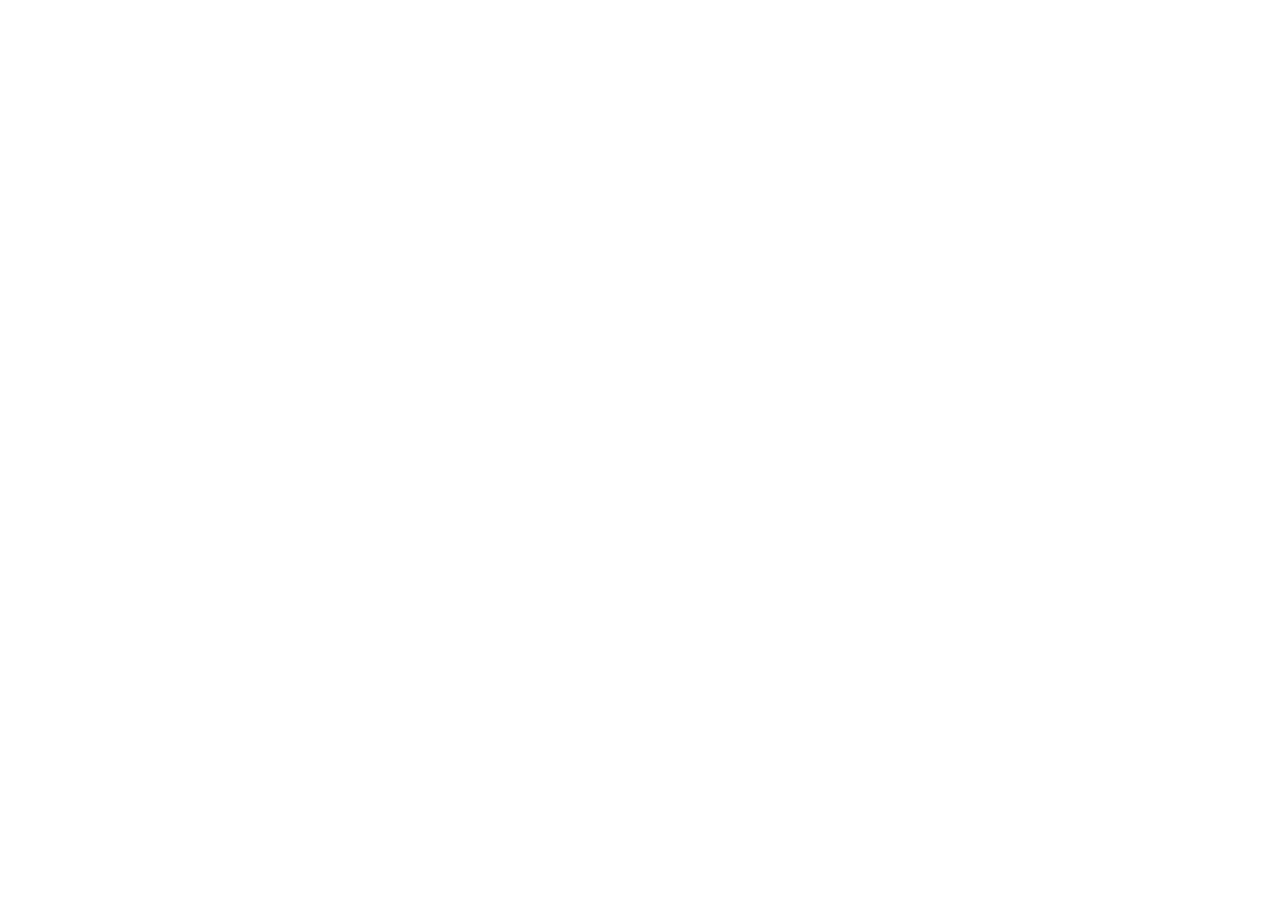
==== commit 0367806b: "change index" ====
--- a/index.html
+++ b/index.html
@@ -2,154 +2,434 @@
 <html lang="en">
 <head>
     <meta charset="UTF-8">
+    <meta http-equiv="X-UA-Compatible" content="IE=edge">
     <meta name="viewport" content="width=device-width, initial-scale=1.0">
-    <title>Document</title>
-
-    <style>
-        body{
-            margin:0;
-            padding: 0;
-            background:#000;
-        }
-
-        p {
-            font-size:10px;
-            line-height:8px;
-            text-align:justify;
-            -webkit-background-size:cover;
-            background-size:cover;
-            background-repeat: no-repeat;
-            background-position: center;
-            background: url(img/estela.jpg) no-repeat center/cover;
-            background-attachment: fixed;
-            -webkit-background-clip: text;
-            -webkit-text-fill-color: rgb(225, 225, 255, 0);
-        }
-    </style>
-</head>
+    <link rel="icon" type="image/x-icon" href="/img/mylogo.png">
+    <title>Patwicku</title>
+    <!-- CSS -->
+    <link rel="stylesheet" href="/css/style.css">
+    <script src="https://ajax.googleapis.com/ajax/libs/jquery/3.7.0/jquery.min.js"></script>
+    <script src="https://kit.fontawesome.com/358f25eac2.js" crossorigin="anonymous"></script>
+    <!-- Swiper -->
+    <link
+    rel="stylesheet"href="https://cdn.jsdelivr.net/npm/swiper@9/swiper-bundle.min.css"/>
+
+    <script src="https://cdn.jsdelivr.net/npm/swiper@9/swiper-bundle.min.js"></script>
+    <!-- Typewriting effect -->
+    <script src="https://unpkg.com/typewriter-effect@latest/dist/core.js"></script>
+
+
+
+<style>
+
+</style>
 <body>
-    <body>
-        <p>
-            Sometimes I wish you knew But I disguise the truth I say I'm happy but I'm still stuck on us, mmm, mmm, mmm Does your mind play this game too? Think 'bout me and you I guess I'll just pretend Until it all makes sense, hmm, hmm, hmm, hmm See you face
-            to face, I'm thinking 'bout the days we used to be But I can't make a scene, but I can't make a scene See you face to face, I'm thinking 'bout the days we used to be But I can't make a scene, but I can't make it seem Like I want you You Even if
-            it's true Even if it's true I guess it's overdue Tell me your point of view Tell me, am I to blame? You're so good with change, hmm, mmm, mmm A table set for two You got me waitin' but you ain't comin' through Try to stay patient but gotta face
-            the truth, mmm, mmm, mmm Whoa, whoa See you face to face (see you face to face) I'm thinkin' 'bout the days we used to be (thinkin' 'bout the days) But I can't make a scene (no, I can't make a scene) But I can't make a scene (no, no, no, no) See
-            you face to face (see you face) I'm thinking 'bout the days we used to be (oh, oh) But I can't make a scene (no, no, no, no, no, no) But I can't make it seem Like I want you You Even if it's true (even if it's true) (You, babe) Even if it's true
-            There's no reason to believe I'll save us now But if you really love me, say it now Why is it so hard to figure out? I need you every day, believe me when I say it Like I want you You Even if it's true Even if it's trueSometimes I wish you knew
-            But I disguise the truth I say I'm happy but I'm still stuck on us, mmm, mmm, mmm Does your mind play this game too? Think 'bout me and you I guess I'll just pretend Until it all makes sense, hmm, hmm, hmm, hmm See you face to face, I'm thinking
-            'bout the days we used to be But I can't make a scene, but I can't make a scene See you face to face, I'm thinking 'bout the days we used to be But I can't make a scene, but I can't make it seem Like I want you You Even if it's true Even if it's
-            true I guess it's overdue Tell me your point of view Tell me, am I to blame? You're so good with change, hmm, mmm, mmm A table set for two You got me waitin' but you ain't comin' through Try to stay patient but gotta face the truth, mmm, mmm,
-            mmm Whoa, whoa See you face to face (see you face to face) I'm thinkin' 'bout the days we used to be (thinkin' 'bout the days) But I can't make a scene (no, I can't make a scene) But I can't make a scene (no, no, no, no) See you face to face (see
-            you face) I'm thinking 'bout the days we used to be (oh, oh) But I can't make a scene (no, no, no, no, no, no) But I can't make it seem Like I want you You Even if it's true (even if it's true) (You, babe) Even if it's true There's no reason to
-            believe I'll save us now But if you really love me, say it now Why is it so hard to figure out? I need you every day, believe me when I say it Like I want you You Even if it's true Even if it's trueSometimes I wish you knew But I disguise the
-            truth I say I'm happy but I'm still stuck on us, mmm, mmm, mmm Does your mind play this game too? Think 'bout me and you I guess I'll just pretend Until it all makes sense, hmm, hmm, hmm, hmm See you face to face, I'm thinking 'bout the days we
-            used to be But I can't make a scene, but I can't make a scene See you face to face, I'm thinking 'bout the days we used to be But I can't make a scene, but I can't make it seem Like I want you You Even if it's true Even if it's true I guess it's
-            overdue Tell me your point of view Tell me, am I to blame? You're so good with change, hmm, mmm, mmm A table set for two You got me waitin' but you ain't comin' through Try to stay patient but gotta face the truth, mmm, mmm, mmm Whoa, whoa See
-            you face to face (see you face to face) I'm thinkin' 'bout the days we used to be (thinkin' 'bout the days) But I can't make a scene (no, I can't make a scene) But I can't make a scene (no, no, no, no) See you face to face (see you face) I'm thinking
-            'bout the days we used to be (oh, oh) But I can't make a scene (no, no, no, no, no, no) But I can't make it seem Like I want you You Even if it's true (even if it's true) (You, babe) Even if it's true There's no reason to believe I'll save us
-            now But if you really love me, say it now Why is it so hard to figure out? I need you every day, believe me when I say it Like I want you You Even if it's true Even if it's trueSometimes I wish you knew But I disguise the truth I say I'm happy
-            but I'm still stuck on us, mmm, mmm, mmm Does your mind play this game too? Think 'bout me and you I guess I'll just pretend Until it all makes sense, hmm, hmm, hmm, hmm See you face to face, I'm thinking 'bout the days we used to be But I can't
-            make a scene, but I can't make a scene See you face to face, I'm thinking 'bout the days we used to be But I can't make a scene, but I can't make it seem Like I want you You Even if it's true Even if it's true I guess it's overdue Tell me your
-            point of view Tell me, am I to blame? You're so good with change, hmm, mmm, mmm A table set for two You got me waitin' but you ain't comin' through Try to stay patient but gotta face the truth, mmm, mmm, mmm Whoa, whoa See you face to face (see
-            you face to face) I'm thinkin' 'bout the days we used to be (thinkin' 'bout the days) But I can't make a scene (no, I can't make a scene) But I can't make a scene (no, no, no, no) See you face to face (see you face) I'm thinking 'bout the days
-            we used to be (oh, oh) But I can't make a scene (no, no, no, no, no, no) But I can't make it seem Like I want you You Even if it's true (even if it's true) (You, babe) Even if it's true There's no reason to believe I'll save us now But if you
-            really love me, say it now Why is it so hard to figure out? I need you every day, believe me when I say it Like I want you You Even if it's true Even if it's trueSometimes I wish you knew But I disguise the truth I say I'm happy but I'm still
-            stuck on us, mmm, mmm, mmm Does your mind play this game too? Think 'bout me and you I guess I'll just pretend Until it all makes sense, hmm, hmm, hmm, hmm See you face to face, I'm thinking 'bout the days we used to be But I can't make a scene,
-            but I can't make a scene See you face to face, I'm thinking 'bout the days we used to be But I can't make a scene, but I can't make it seem Like I want you You Even if it's true Even if it's true I guess it's overdue Tell me your point of view
-            Tell me, am I to blame? You're so good with change, hmm, mmm, mmm A table set for two You got me waitin' but you ain't comin' through Try to stay patient but gotta face the truth, mmm, mmm, mmm Whoa, whoa See you face to face (see you face to
-            face) I'm thinkin' 'bout the days we used to be (thinkin' 'bout the days) But I can't make a scene (no, I can't make a scene) But I can't make a scene (no, no, no, no) See you face to face (see you face) I'm thinking 'bout the days we used to
-            be (oh, oh) But I can't make a scene (no, no, no, no, no, no) But I can't make it seem Like I want you You Even if it's true (even if it's true) (You, babe) Even if it's true There's no reason to believe I'll save us now But if you really love
-            me, say it now Why is it so hard to figure out? I need you every day, believe me when I say it Like I want you You Even if it's true Even if it's trueSometimes I wish you knew But I disguise the truth I say I'm happy but I'm still stuck on us,
-            mmm, mmm, mmm Does your mind play this game too? Think 'bout me and you I guess I'll just pretend Until it all makes sense, hmm, hmm, hmm, hmm See you face to face, I'm thinking 'bout the days we used to be But I can't make a scene, but I can't
-            make a scene See you face to face, I'm thinking 'bout the days we used to be But I can't make a scene, but I can't make it seem Like I want you You Even if it's true Even if it's true I guess it's overdue Tell me your point of view Tell me, am
-            I to blame? You're so good with change, hmm, mmm, mmm A table set for two You got me waitin' but you ain't comin' through Try to stay patient but gotta face the truth, mmm, mmm, mmm Whoa, whoa See you face to face (see you face to face) I'm thinkin'
-            'bout the days we used to be (thinkin' 'bout the days) But I can't make a scene (no, I can't make a scene) But I can't make a scene (no, no, no, no) See you face to face (see you face) I'm thinking 'bout the days we used to be (oh, oh) But I can't
-            make a scene (no, no, no, no, no, no) But I can't make it seem Like I want you You Even if it's true (even if it's true) (You, babe) Even if it's true There's no reason to believe I'll save us now But if you really love me, say it now Why is it
-            so hard to figure out? I need you every day, believe me when I say it Like I want you You Even if it's true Even if it's trueSometimes I wish you knew But I disguise the truth I say I'm happy but I'm still stuck on us, mmm, mmm, mmm Does your
-            mind play this game too? Think 'bout me and you I guess I'll just pretend Until it all makes sense, hmm, hmm, hmm, hmm See you face to face, I'm thinking 'bout the days we used to be But I can't make a scene, but I can't make a scene See you face
-            to face, I'm thinking 'bout the days we used to be But I can't make a scene, but I can't make it seem Like I want you You Even if it's true Even if it's true I guess it's overdue Tell me your point of view Tell me, am I to blame? You're so good
-            with change, hmm, mmm, mmm A table set for two You got me waitin' but you ain't comin' through Try to stay patient but gotta face the truth, mmm, mmm, mmm Whoa, whoa See you face to face (see you face to face) I'm thinkin' 'bout the days we used
-            to be (thinkin' 'bout the days) But I can't make a scene (no, I can't make a scene) But I can't make a scene (no, no, no, no) See you face to face (see you face) I'm thinking 'bout the days we used to be (oh, oh) But I can't make a scene (no,
-            no, no, no, no, no) But I can't make it seem Like I want you You Even if it's true (even if it's true) (You, babe) Even if it's true There's no reason to believe I'll save us now But if you really love me, say it now Why is it so hard to figure
-            out? I need you every day, believe me when I say it Like I want you You Even if it's true Even if it's trueSometimes I wish you knew But I disguise the truth I say I'm happy but I'm still stuck on us, mmm, mmm, mmm Does your mind play this game
-            too? Think 'bout me and you I guess I'll just pretend Until it all makes sense, hmm, hmm, hmm, hmm See you face to face, I'm thinking 'bout the days we used to be But I can't make a scene, but I can't make a scene See you face to face, I'm thinking
-            'bout the days we used to be But I can't make a scene, but I can't make it seem Like I want you You Even if it's true Even if it's true I guess it's overdue Tell me your point of view Tell me, am I to blame? You're so good with change, hmm, mmm,
-            mmm A table set for two You got me waitin' but you ain't comin' through Try to stay patient but gotta face the truth, mmm, mmm, mmm Whoa, whoa See you face to face (see you face to face) I'm thinkin' 'bout the days we used to be (thinkin' 'bout
-            the days) But I can't make a scene (no, I can't make a scene) But I can't make a scene (no, no, no, no) See you face to face (see you face) I'm thinking 'bout the days we used to be (oh, oh) But I can't make a scene (no, no, no, no, no, no) But
-            I can't make it seem Like I want you You Even if it's true (even if it's true) (You, babe) Even if it's true There's no reason to believe I'll save us now But if you really love me, say it now Why is it so hard to figure out? I need you every
-            day, believe me when I say it Like I want you You Even if it's true Even if it's trueSometimes I wish you knew But I disguise the truth I say I'm happy but I'm still stuck on us, mmm, mmm, mmm Does your mind play this game too? Think 'bout me
-            and you I guess I'll just pretend Until it all makes sense, hmm, hmm, hmm, hmm See you face to face, I'm thinking 'bout the days we used to be But I can't make a scene, but I can't make a scene See you face to face, I'm thinking 'bout the days
-            we used to be But I can't make a scene, but I can't make it seem Like I want you You Even if it's true Even if it's true I guess it's overdue Tell me your point of view Tell me, am I to blame? You're so good with change, hmm, mmm, mmm A table
-            set for two You got me waitin' but you ain't comin' through Try to stay patient but gotta face the truth, mmm, mmm, mmm Whoa, whoa See you face to face (see you face to face) I'm thinkin' 'bout the days we used to be (thinkin' 'bout the days)
-            But I can't make a scene (no, I can't make a scene) But I can't make a scene (no, no, no, no) See you face to face (see you face) I'm thinking 'bout the days we used to be (oh, oh) But I can't make a scene (no, no, no, no, no, no) But I can't
-            make it seem Like I want you You Even if it's true (even if it's true) (You, babe) Even if it's true There's no reason to believe I'll save us now But if you really love me, say it now Why is it so hard to figure out? I need you every day, believe
-            me when I say it Like I want you You Even if it's true Even if it's trueSometimes I wish you knew But I disguise the truth I say I'm happy but I'm still stuck on us, mmm, mmm, mmm Does your mind play this game too? Think 'bout me and you I guess
-            I'll just pretend Until it all makes sense, hmm, hmm, hmm, hmm See you face to face, I'm thinking 'bout the days we used to be But I can't make a scene, but I can't make a scene See you face to face, I'm thinking 'bout the days we used to be But
-            I can't make a scene, but I can't make it seem Like I want you You Even if it's true Even if it's true I guess it's overdue Tell me your point of view Tell me, am I to blame? You're so good with change, hmm, mmm, mmm A table set for two You got
-            me waitin' but you ain't comin' through Try to stay patient but gotta face the truth, mmm, mmm, mmm Whoa, whoa See you face to face (see you face to face) I'm thinkin' 'bout the days we used to be (thinkin' 'bout the days) But I can't make a scene
-            (no, I can't make a scene) But I can't make a scene (no, no, no, no) See you face to face (see you face) I'm thinking 'bout the days we used to be (oh, oh) But I can't make a scene (no, no, no, no, no, no) But I can't make it seem Like I want
-            you You Even if it's true (even if it's true) (You, babe) Even if it's true There's no reason to believe I'll save us now But if you really love me, say it now Why is it so hard to figure out? I need you every day, believe me when I say it Like
-            I want you You Even if it's true Even if it's trueSometimes I wish you knew But I disguise the truth I say I'm happy but I'm still stuck on us, mmm, mmm, mmm Does your mind play this game too? Think 'bout me and you I guess I'll just pretend Until
-            it all makes sense, hmm, hmm, hmm, hmm See you face to face, I'm thinking 'bout the days we used to be But I can't make a scene, but I can't make a scene See you face to face, I'm thinking 'bout the days we used to be But I can't make a scene,
-            but I can't make it seem Like I want you You Even if it's true Even if it's true I guess it's overdue Tell me your point of view Tell me, am I to blame? You're so good with change, hmm, mmm, mmm A table set for two You got me waitin' but you ain't
-            comin' through Try to stay patient but gotta face the truth, mmm, mmm, mmm Whoa, whoa See you face to face (see you face to face) I'm thinkin' 'bout the days we used to be (thinkin' 'bout the days) But I can't make a scene (no, I can't make a
-            scene) But I can't make a scene (no, no, no, no) See you face to face (see you face) I'm thinking 'bout the days we used to be (oh, oh) But I can't make a scene (no, no, no, no, no, no) But I can't make it seem Like I want you You Even if it's
-            true (even if it's true) (You, babe) Even if it's true There's no reason to believe I'll save us now But if you really love me, say it now Why is it so hard to figure out? I need you every day, believe me when I say it Like I want you You Even
-            if it's true Even if it's trueSometimes I wish you knew But I disguise the truth I say I'm happy but I'm still stuck on us, mmm, mmm, mmm Does your mind play this game too? Think 'bout me and you I guess I'll just pretend Until it all makes sense,
-            hmm, hmm, hmm, hmm See you face to face, I'm thinking 'bout the days we used to be But I can't make a scene, but I can't make a scene See you face to face, I'm thinking 'bout the days we used to be But I can't make a scene, but I can't make it
-            seem Like I want you You Even if it's true Even if it's true I guess it's overdue Tell me your point of view Tell me, am I to blame? You're so good with change, hmm, mmm, mmm A table set for two You got me waitin' but you ain't comin' through
-            Try to stay patient but gotta face the truth, mmm, mmm, mmm Whoa, whoa See you face to face (see you face to face) I'm thinkin' 'bout the days we used to be (thinkin' 'bout the days) But I can't make a scene (no, I can't make a scene) But I can't
-            make a scene (no, no, no, no) See you face to face (see you face) I'm thinking 'bout the days we used to be (oh, oh) But I can't make a scene (no, no, no, no, no, no) But I can't make it seem Like I want you You Even if it's true (even if it's
-            true) (You, babe) Even if it's true There's no reason to believe I'll save us now But if you really love me, say it now Why is it so hard to figure out? I need you every day, believe me when I say it Like I want you You Even if it's true Even
-            if it's trueSometimes I wish you knew But I disguise the truth I say I'm happy but I'm still stuck on us, mmm, mmm, mmm Does your mind play this game too? Think 'bout me and you I guess I'll just pretend Until it all makes sense, hmm, hmm, hmm,
-            hmm See you face to face, I'm thinking 'bout the days we used to be But I can't make a scene, but I can't make a scene See you face to face, I'm thinking 'bout the days we used to be But I can't make a scene, but I can't make it seem Like I want
-            you You Even if it's true Even if it's true I guess it's overdue Tell me your point of view Tell me, am I to blame? You're so good with change, hmm, mmm, mmm A table set for two You got me waitin' but you ain't comin' through Try to stay patient
-            but gotta face the truth, mmm, mmm, mmm Whoa, whoa See you face to face (see you face to face) I'm thinkin' 'bout the days we used to be (thinkin' 'bout the days) But I can't make a scene (no, I can't make a scene) But I can't make a scene (no,
-            no, no, no) See you face to face (see you face) I'm thinking 'bout the days we used to be (oh, oh) But I can't make a scene (no, no, no, no, no, no) But I can't make it seem Like I want you You Even if it's true (even if it's true) (You, babe)
-            Even if it's true There's no reason to believe I'll save us now But if you really love me, say it now Why is it so hard to figure out? I need you every day, believe me when I say it Like I want you You Even if it's true Even if it's trueSometimes
-            I wish you knew But I disguise the truth I say I'm happy but I'm still stuck on us, mmm, mmm, mmm Does your mind play this game too? Think 'bout me and you I guess I'll just pretend Until it all makes sense, hmm, hmm, hmm, hmm See you face to
-            face, I'm thinking 'bout the days we used to be But I can't make a scene, but I can't make a scene See you face to face, I'm thinking 'bout the days we used to be But I can't make a scene, but I can't make it seem Like I want you You Even if it's
-            true Even if it's true I guess it's overdue Tell me your point of view Tell me, am I to blame? You're so good with change, hmm, mmm, mmm A table set for two You got me waitin' but you ain't comin' through Try to stay patient but gotta face the
-            truth, mmm, mmm, mmm Whoa, whoa See you face to face (see you face to face) I'm thinkin' 'bout the days we used to be (thinkin' 'bout the days) But I can't make a scene (no, I can't make a scene) But I can't make a scene (no, no, no, no) See you
-            face to face (see you face) I'm thinking 'bout the days we used to be (oh, oh) But I can't make a scene (no, no, no, no, no, no) But I can't make it seem Like I want you You Even if it's true (even if it's true) (You, babe) Even if it's true There's
-            no reason to believe I'll save us now But if you really love me, say it now Why is it so hard to figure out? I need you every day, believe me when I say it Like I want you You Even if it's true Even if it's trueSometimes I wish you knew But I
-            disguise the truth I say I'm happy but I'm still stuck on us, mmm, mmm, mmm Does your mind play this game too? Think 'bout me and you I guess I'll just pretend Until it all makes sense, hmm, hmm, hmm, hmm See you face to face, I'm thinking 'bout
-            the days we used to be But I can't make a scene, but I can't make a scene See you face to face, I'm thinking 'bout the days we used to be But I can't make a scene, but I can't make it seem Like I want you You Even if it's true Even if it's true
-            I guess it's overdue Tell me your point of view Tell me, am I to blame? You're so good with change, hmm, mmm, mmm A table set for two You got me waitin' but you ain't comin' through Try to stay patient but gotta face the truth, mmm, mmm, mmm Whoa,
-            whoa See you face to face (see you face to face) I'm thinkin' 'bout the days we used to be (thinkin' 'bout the days) But I can't make a scene (no, I can't make a scene) But I can't make a scene (no, no, no, no) See you face to face (see you face)
-            I'm thinking 'bout the days we used to be (oh, oh) But I can't make a scene (no, no, no, no, no, no) But I can't make it seem Like I want you You Even if it's true (even if it's true) (You, babe) Even if it's true There's no reason to believe
-            I'll save us now But if you really love me, say it now Why is it so hard to figure out? I need you every day, believe me when I say it Like I want you You Even if it's true Even if it's trueSometimes I wish you knew But I disguise the truth I
-            say I'm happy but I'm still stuck on us, mmm, mmm, mmm Does your mind play this game too? Think 'bout me and you I guess I'll just pretend Until it all makes sense, hmm, hmm, hmm, hmm See you face to face, I'm thinking 'bout the days we used to
-            be But I can't make a scene, but I can't make a scene See you face to face, I'm thinking 'bout the days we used to be But I can't make a scene, but I can't make it seem Like I want you You Even if it's true Even if it's true I guess it's overdue
-            Tell me your point of view Tell me, am I to blame? You're so good with change, hmm, mmm, mmm A table set for two You got me waitin' but you ain't comin' through Try to stay patient but gotta face the truth, mmm, mmm, mmm Whoa, whoa See you face
-            to face (see you face to face) I'm thinkin' 'bout the days we used to be (thinkin' 'bout the days) But I can't make a scene (no, I can't make a scene) But I can't make a scene (no, no, no, no) See you face to face (see you face) I'm thinking 'bout
-            the days we used to be (oh, oh) But I can't make a scene (no, no, no, no, no, no) But I can't make it seem Like I want you You Even if it's true (even if it's true) (You, babe) Even if it's true There's no reason to believe I'll save us now But
-            if you really love me, say it now Why is it so hard to figure out? I need you every day, believe me when I say it Like I want you You Even if it's true Even if it's trueSometimes I wish you knew But I disguise the truth I say I'm happy but I'm
-            still stuck on us, mmm, mmm, mmm Does your mind play this game too? Think 'bout me and you I guess I'll just pretend Until it all makes sense, hmm, hmm, hmm, hmm See you face to face, I'm thinking 'bout the days we used to be But I can't make
-            a scene, but I can't make a scene See you face to face, I'm thinking 'bout the days we used to be But I can't make a scene, but I can't make it seem Like I want you You Even if it's true Even if it's true I guess it's overdue Tell me your point
-            of view Tell me, am I to blame? You're so good with change, hmm, mmm, mmm A table set for two You got me waitin' but you ain't comin' through Try to stay patient but gotta face the truth, mmm, mmm, mmm Whoa, whoa See you face to face (see you
-            face to face) I'm thinkin' 'bout the days we used to be (thinkin' 'bout the days) But I can't make a scene (no, I can't make a scene) But I can't make a scene (no, no, no, no) See you face to face (see you face) I'm thinking 'bout the days we
-            used to be (oh, oh) But I can't make a scene (no, no, no, no, no, no) But I can't make it seem Like I want you You Even if it's true (even if it's true) (You, babe) Even if it's true There's no reason to believe I'll save us now But if you really
-            love me, say it now Why is it so hard to figure out? I need you every day, believe me when I say it Like I want you You Even if it's true Even if it's trueSometimes I wish you knew But I disguise the truth I say I'm happy but I'm still stuck on
-            us, mmm, mmm, mmm Does your mind play this game too? Think 'bout me and you I guess I'll just pretend Until it all makes sense, hmm, hmm, hmm, hmm See you face to face, I'm thinking 'bout the days we used to be But I can't make a scene, but I
-            can't make a scene See you face to face, I'm thinking 'bout the days we used to be But I can't make a scene, but I can't make it seem Like I want you You Even if it's true Even if it's true I guess it's overdue Tell me your point of view Tell
-            me, am I to blame? You're so good with change, hmm, mmm, mmm A table set for two You got me waitin' but you ain't comin' through Try to stay patient but gotta face the truth, mmm, mmm, mmm Whoa, whoa See you face to face (see you face to face)
-            I'm thinkin' 'bout the days we used to be (thinkin' 'bout the days) But I can't make a scene (no, I can't make a scene) But I can't make a scene (no, no, no, no) See you face to face (see you face) I'm thinking 'bout the days we used to be (oh,
-            oh) But I can't make a scene (no, no, no, no, no, no) But I can't make it seem Like I want you You Even if it's true (even if it's true) (You, babe) Even if it's true There's no reason to believe I'll save us now But if you really love me, say
-            it now Why is it so hard to figure out? I need you every day, believe me when I say it Like I want you You Even if it's true Even if it's trueSometimes I wish you knew But I disguise the truth I say I'm happy but I'm still stuck on us, mmm, mmm,
-            mmm Does your mind play this game too? Think 'bout me and you I guess I'll just pretend Until it all makes sense, hmm, hmm, hmm, hmm See you face to face, I'm thinking 'bout the days we used to be But I can't make a scene, but I can't make a scene
-            See you face to face, I'm thinking 'bout the days we used to be But I can't make a scene, but I can't make it seem Like I want you You Even if it's true Even if it's true I guess it's overdue Tell me your point of view Tell me, am I to blame?
-            You're so good with change, hmm, mmm, mmm A table set for two You got me waitin' but you ain't comin' through Try to stay patient but gotta face the truth, mmm, mmm, mmm Whoa, whoa See you face to face (see you face to face) I'm thinkin' 'bout
-            the days we used to be (thinkin' 'bout the days) But I can't make a scene (no, I can't make a scene) But I can't make a scene (no, no, no, no) See you face to face (see you face) I'm thinking 'bout the days we used to be (oh, oh) But I can't make
-            a scene (no, no, no, no, no, no) But I can't make it seem Like I want you You Even if it's true (even if it's true) (You, babe) Even if it's true There's no reason to believe I'll save us now But if you really love me, say it now Why is it so
-            hard to figure out? I need you every day, believe me when I say it Like I want you You Even if it's true Even if it's trueSometimes I wish you knew But I disguise the truth I say I'm happy but I'm still stuck on us, mmm, mmm, mmm Does your mind
-            play this game too? Think 'bout me and you I guess I'll just pretend Until it all makes sense, hmm, hmm, hmm, hmm See you face to face, I'm thinking 'bout the days we used to be But I can't make a scene, but I can't make a scene See you face to
-            face, I'm thinking 'bout the days we used to be But I can't make a scene, but I can't make it seem Like I want you You Even if it's true Even if it's true I guess it's overdue Tell me your point of view Tell me, am I to blame? You're so good with
-            change, hmm, mmm, mmm A table set for two You got me waitin' but you ain't comin' through Try to stay patient but gotta face the truth, mmm, mmm, mmm Whoa, whoa See you face to face (see you face to face) I'm thinkin' 'bout the days we used to
-            be (thinkin' 'bout the days) But I can't make a scene (no, I can't make a scene) But I can't make a scene (no, no, no, no) See you face to face (see you face) I'm thinking 'bout the days we used to be (oh, oh) But I can't make a scene (no, no,
-            no, no, no, no) But I can't make it seem Like I want you You Even if it's true (even if it's true) (You, babe) Even if it's true There's no reason to believe I'll save us now But if you really love me, say it now Why is it so hard to figure out?
-            I need you every day, believe me when I say it Like I want you You Even if it's true Even if it's true
-        </p>
-    </body>
+
+    <div class="dark-mode">
+        <i class="fa-regular fa-moon icon"></i>
+    </div>
+    <section class="home-content" id="home-content">
+        <div class="circles">
+            <div></div>
+            <div></div>
+            <div></div>
+            <div></div>
+            <div></div>
+            <div></div>
+            <div></div>
+            <div></div>
+            <div></div>
+            <div></div>
+        </div>
+        <div class="navbar">
+            <i class="fa-solid fa-bars" id="hamburger-menu"></i>
+            <div class="hamburger-menu-content">
+                <ul><li><a href="#home-content">Home</a></li></ul>
+                <ul><li><a href="#about-content">About</a></li></ul>
+                <ul><li><a href="#works-content">Works</a></li></ul>
+                <ul><li><a href="#contact-content">Contact</a></li></ul>
+            </div>
+            <div class="navbar-content">
+                <div class="logo">
+                    <a href=""><span>Patwicku</span></a>
+                </div>
+                <div class="a-links">
+                    <ul>
+                        <li>
+                            <a href="#home-content">Home</a>
+                        </li>
+                    </ul>
+                    <ul>
+                        <li>
+                            <a href="#about-content">About</a>
+                        </li>
+                    </ul>
+                    <ul>
+                        <li>
+                            <a href="#works-content">Works</a>
+                        </li>
+                    </ul>
+                    <ul>
+                        <li>
+                            <a href="#contact-content">Contact</a>
+                        </li>
+                    </ul>
+                </div>
+                <div class="contact-me">
+                    <a href="#contact-content">Let's talk</a>
+                </div>
+            </div>
+        </div>
+        <div class="home-content-section">
+            <div class="home-my-info">
+                <div id="output"></div>
+                <!-- <p>HI, I'M PATRICK.</p>
+                <P>A SOFTWARE DEVELOPER</P>
+                <P>BASED IN THE PHILIPPINES</p> -->
+                <span id="home-my-skills">WEB DESIGN * DEVELOPMENT * WEBFLOW</span>
+                <div class="home-my-info-btns">
+                    <a id="my-cv" href="/patrick_punzalan__resume.pdf" download>Download my resume</a>
+                    <a id="my-project-discussion">Let's talk about your project</a>
+                </div>
+                <div class="social-media-links">
+                    <a href="https://www.facebook.com/patwicku/" target="_blank"><i class="fab fa-facebook" style="font-size: 33px;"></i></a>
+                    <a href="https://www.instagram.com/patwickku/" target="_blank"><i class="fa-brands fa-instagram" style="font-size: 35px;"></i></a>
+                    <a href="https://twitter.com/patwickku" target="_blank"><i class="fa-brands fa-square-twitter" style="font-size: 35px;"></i></i></a>
+                    <a href="https://www.linkedin.com/in/patrick-lester-punzalan-077546243/" target="_blank"><i class="fa-brands fa-linkedin" style="font-size: 35px;"></i></a>
+                </div>
+            </div>
+            <div class="home-my-pic">
+                <img src="/img/my_picture.png" alt="">
+            </div>
+        </div>
+        <div class="home-scripts">
+            <p>FULLSTACK DEVELOPER</p>
+            <p>MYSQL</p>
+            <p>DATA ANALYSIS</p>
+            <p>COMPUTER NETWORKING</p>
+            <P>LARAVEL DEVELOPER</p>
+            <p>ENGINEERING</p>
+        </div>
+    </section>
+    <section class="about-content hidden" id="about-content">
+        <div class="header-content">
+            <h2>ABOUT ME</h2>
+        </div>
+        <div class="about-description">
+            <p id="about-me">I'm a dedicated individual who loves to explore and learn. Reading is a big part of my life, as it opens up new worlds and perspectives. Whenever I have some free time, you can find me hitting the gym or working out, keeping my body active and healthy. Technology is another passion of mine, and I'm always excited to learn about the latest trends and frameworks. And when I want to unwind and have some fun, playing games is my go-to. These habits and interests make me a well-rounded person who's always eager to grow and embrace new experiences.</p>
+            <div class="schools-experience">
+                <div class="my-education">
+                    <ul>
+                        <p class="label-header">Educational Background</p>
+                        <li>
+                            <p>Primary Education</p>
+                            <p class="schools">Legarda Elementary School (2006-2012)</p>
+                        </li>
+                        <li>
+                            <p>Secondary Education (Lower)</p>
+                            <p class="schools">Ramon Magsaysay High School (2012-2016)</p>
+                        </li>
+                        <li>
+                            <p>Secondary Education (Higher)</p>
+                            <p class="schools">St. Jude College (2016-2018)</p>
+                        </li>
+                        <li>
+                            <p>Higher Educaation</p>
+                            <p class="schools">Technology Institute of the Philipines (2018-2022)</p>
+                        </li>
+                    </ul>
+                </div>
+                <div class="my-relevant-experience">
+                    <ul>
+                        <p class="label-header">Relevant Experience</p>
+                        <li>
+                            <p>Database Admin Assistant Intern</p>
+                            <p class="schools">Database management and handling company’s data so it can be accessed, updated and managed</p>
+                        </li>
+                        <li>
+                            <p>Associate Software Developer</p>
+                            <p class="schools">Developing business website (Current)</p>
+                        </li>
+                    </ul>
+                </div>
+            </div>
+            <div style="text-align: center;">
+                <p class="label-header">Technologies</p>
+            </div>
+            <div class="about-me-skills">
+                <div class="skill-cards">
+                    <h4>PYTHON</h4>
+                    <img src="/img/python.png" alt="">
+                </div>
+                <div class="skill-cards">
+                    <h4>JAVASCRIPT</h4>
+                    <img src="/img/js.png" alt="">
+                </div>
+                <div class="skill-cards">
+                    <h4>HTML</h4>
+                    <img src="/img/html.png" alt="">
+                </div>
+                <div class="skill-cards">
+                    <h4>CSS</h4>
+                    <img src="/img/css.png" alt="">
+                </div>
+                <div class="skill-cards">
+                    <h4>PHP</h4>
+                    <img src="/img/php.png" alt="">
+                </div>
+                <div class="skill-cards">
+                    <h4>C++</h4>
+                    <img src="/img/c++.png" alt="">
+                </div>
+            </div>
+        </div>
+    </section>
+    <section class="works-content hidden" id="works-content">
+        <div class="header-content" style="color: #fff;">
+            <h2>Works</h2>
+        </div>
+        <div class="works-img-content">
+            <div class="img-card">
+                <img src="/img/Keeper.jpg" alt="">
+                <div class="img-card-content">
+                    <p>Keeper</p>
+                    <p>Deployed: No</p>
+                    <p>Website Functionality: Frontend</p>
+                    <p>Team: No</p>
+                </div>
+            </div>
+            <div class="img-card">
+                <img src="/img/carbon_sense.jpg" alt="">
+                <div class="img-card-content">
+                    <p>Carbon Sense</p>
+                    <p>Description: A Real-Time Monitoring System of Carbon Emission </p>
+                    <p>Deployed: Yes</p>
+                    <p>Website Functionality: Frontend and Backend</p>
+                    <p>Team: Yes</p>
+                </div>
+            </div>
+            <div class="img-card">
+                <img src="/img/face_recognition.jpg" alt="">
+                <div class="img-card-content">
+                    <p>Web Based Face Recognition System</p>
+                    <p>Deployed: No</p>
+                    <p>Website Functionality: Frontend and Backend</p>
+                    <p>Team: Yes</p>
+                </div>
+            </div>
+            <div class="img-card">
+                <img src="/img/DEVP system.jpg" alt="">
+                <div class="img-card-content">
+                    <p>DEVP System</p>
+                    <p>Deployed: Yes</p>
+                    <p>Website Functionality: Frontend and Backend</p>
+                    <p>Team: No</p>
+                    <p style="color: aquamarine;">Company Project</p>
+                </div>
+            </div>
+            <div class="img-card">
+                <img src="/img/EGC system.jpg" alt="">
+                <div class="img-card-content">
+                    <p>EGC System</p>
+                    <p>Deployed: Yes</p>
+                    <p>Website Functionality: Frontend and Backend</p>
+                    <p>Team: No</p>
+                    <p style="color: aquamarine;">Company Project</p>
+                </div>
+            </div>
+            <div class="img-card">
+                <img src="/img/gis.png" alt="">
+                <div class="img-card-content">
+                    <p>Gashapon System</p>
+                    <p>Deployed: Yes</p>
+                    <p>Website Functionality: Frontend and Backend</p>
+                    <p>Team: Yes</p>
+                    <p style="color: aquamarine;">Company Project</p>
+                </div>
+            </div>
+        </div>
+    </section>
+    <section class="contact-content hidden" id="contact-content">
+        <div class="header-content" style="padding-top: 40px; color: rgb(0, 0, 0);">
+            <h2 style="z-index: 2">Contact</h2>
+        </div>
+        <div class="contact-email">
+            <div class="contact-email-header">
+                <div class="email-header-content">
+                    <span class="email-header">Let's Discuss</span>
+                    <span class="mt-s fs text-color-g">Already a customer or need help with your new project?</span>
+                    <span class="mt-s fs text-color-g">Philippines</span>
+                    <span class="mt-s fs text-color-g">09162097072</span>
+                    <span class="mt-s fs text-color-g">Fill out your details to be contacted</span>
+                    <span class="fs-h3" style="position: absolute; bottom: 50px; color: #fff;">Let's chat. Tell me about your project</span>
+                </div>
+            </div>
+            <div class="contact-email-content">
+                <div class="email-group">
+                    <div class="email-group-content">
+                        <label for="">First Name</label>
+                        <input type="text" placeholder="First Name">
+                    </div>
+                    <div class="email-group-content">
+                        <label for="">Last Name</label>
+                        <input type="text" placeholder="Last Name">
+                    </div> 
+                </div>
+                <div class="email-group">
+                    <div class="email-group-content">
+                        <label for="">Email:</label>
+                        <input type="text" placeholder="Email">
+                    </div>
+                    <div class="email-group-content">
+                        <label for="">Phone:</label>
+                        <input type="text" placeholder="Phone Number">
+                    </div> 
+                </div>
+                <div class="email-group">
+                    <div class="email-group-content">
+                        <label for="">Company Name:</label>
+                        <input type="text" placeholder="Company">
+                    </div>
+                    <div class="email-group-content">
+                        <label for="">Industry:</label>
+                        <input type="text" placeholder="Optional">
+                    </div> 
+                </div>
+                <div class="email-group">
+                    <div class="email-group-content">
+                        <label for="">Country:</label>
+                        <input type="text" placeholder="Country">
+                    </div>
+                </div>
+                <div class="email-group-submit">
+                    <button>Submit</button>
+                </div>
+            </div>
+        </div>
+    </section>
+    <section class="buy-me-a-coffee" id="buy-me-a-coffee">
+        <div class="coffee-content">
+            <div class="coffee-img" style=" max-height: 600px; max-width: 800px;">
+                <img src="/img/buy-me-a-coffee-cartoon.jpg" alt="" style="width: 100%; filter: drop-shadow(0 0 0.75rem rgb(219,182,130));">
+            </div>
+            <div class="coffee-content-qr">
+                <p style="font-size: 22px; margin-top: 25px; margin-bottom: 50px;">Buy Me a Coffee, I Appreciate It!</p>
+                <img src="/img/buy-me-a-coffee-qr.jpg" alt="" width="150px" style="filter: drop-shadow(0 0 0.75rem rgb(219,182,130));">
+                <p style="margin-top: 5px; margin-bottom: 25px;">Gcash QR Code</p>
+                <p style="text-indent: 55px; text-align: justify;">Thank you for visiting my website and for your support. If you find value in the content I provide or if you simply want to show your appreciation, you can buy me a coffee. Your support is greatly appreciated, and I'm grateful for every cup of coffee that comes my way.</p>
+            </div>
+        </div>
+    </section>
+    <footer>
+        <div class="footer-main-content">
+            <div class="footer-logo">
+                <a href=""><span>Patwicku</span></a>
+            </div>
+            <div class="footer-info">
+                <div class="footer-personal-info">
+                    <p>Location: Sampaloc, Manila</p>
+                    <p>Number: 09162097072</p>
+                    <p>Email: punzalan2233@gmail.com</p>
+                </div>
+                <div class="footer-personal-about-potfolio">
+                    <p>This portfolio website showcases my dedication to exploration and learning. With a love for reading, a commitment to staying active and a passion for technology.</p>
+                </div>
+                <div class="footer-personal-test">
+                    <div class="footer-social-links">
+                        <a href="https://www.facebook.com/patwicku/" target="_blank"><i class="fab fa-facebook" style="font-size: 33px;"></i></a>
+                        <a href="https://www.instagram.com/patwickku/" target="_blank"><i class="fa-brands fa-instagram" style="font-size: 35px;"></i></a>
+                        <a href="https://twitter.com/patwickku" target="_blank"><i class="fa-brands fa-square-twitter" style="font-size: 35px;"></i></i></a>
+                        <a href="https://www.linkedin.com/in/patrick-lester-punzalan-077546243/" target="_blank"><i class="fa-brands fa-linkedin" style="font-size: 35px;"></i></a>
+                    </div>
+                </div>
+            </div>
+        </div>
+    </footer>
+    <div class="footer-copy-right">
+        <p style="font-family:'Times New Roman', Times, serif; font-size: 16px; font-weight: bold; color: black;">Copyright &copy;2023. Design By Patwicku</p>
+    </div>
+
+    <script>
+
+        $(document).ready(function() {
+
+const lines = [
+    "HI, I'M PATRICK.",
+    "A SOFTWARE DEVELOPER",
+    "BASED IN THE PHILIPPINES"
+];
+
+const outputElement = document.getElementById('output');
+
+const typewriter = new Typewriter(outputElement, {
+    autoStart: true,
+    deleteSpeed: Infinity,
+});
+
+lines.forEach((line, index) => {
+    const lineLength = line.length;
+
+    line.split('').forEach((char, charIndex) => {
+        const delay = index === lines.length - 1 && charIndex === lineLength - 1 ? 0 : 20;
+        typewriter.typeString(char);
+    });
+
+    if (index < lines.length - 1) {
+        typewriter.typeString('<br>'); // pause for a new line
+    }
+});
+
+typewriter.start();
+
+
+
+
+            // new Typewriter('#multipleStrings', {
+            // strings: ["HI, I'M PATRICK. A SOFTWARE DEVELOPER BASED IN THE PHILIPPINES"],
+            // autoStart: true,
+            // deleteSpeed: Infinity,
+            // });
+
+            const observer = new IntersectionObserver((entries) => {
+                entries.forEach((entry) => {
+                    if (entry.isIntersecting) {
+                        entry.target.classList.add('show');
+                    }
+                });
+            })
+
+            const hiddenElements = document.querySelectorAll('.hidden');
+            hiddenElements.forEach((el) => observer.observe(el));
+
+            $('html').fadeIn('slow');
+
+            $('.dark-mode').click(function(){
+
+                $('html').toggleClass('dark-mode-css');
+                $('a, span').toggleClass('dark-mode-logo');
+                $('#my-project-discussion').toggleClass('bg-light');
+                $('.contact-me a').toggleClass('border-black');
+                $('#about-me, .schools').toggleClass('color-l');
+                $('.circles div').toggleClass('dark-mode-animation');
+                $('.home-my-pic img').toggleClass('image-filter');
+
+                $('.icon').toggleClass('fa-moon fa-sun dark-mode-moon');
+            });
+
+            $('.circles div').each(function() {
+                $(this).css('left', Math.floor(Math.random() * 100) + '%');
+            });
+        });
+
+        $('#hamburger-menu').click(function(){
+            $('.hamburger-menu-content').slideToggle('slow');
+        });
+
+        $(window).resize(function(){
+            if($(window).width()>652){
+                $('.hamburger-menu-content').hide();
+            };
+        });
+    </script>
 </body>
 </html>--- a/css/style.css
+++ b/css/style.css
@@ -0,0 +1,1063 @@
+@import url("https://fonts.googleapis.com/css2?family=Sorts+Mill+Goudy&display=swap");
+* {
+    box-sizing: border-box;
+    padding: 0;
+    margin: 0;
+    font-family: "Sorts Mill Goudy", serif;
+}
+
+html {
+    display: none;
+    width: 100%;
+    box-sizing: border-box;
+    scroll-behavior: smooth;
+    background-color: aliceblue;
+}
+
+.hidden{
+    opacity: 0;
+    filter: blur(5px);
+    transition: all 1.5s;
+}
+
+.show{
+    opacity: 1;
+    filter: blur(0);
+}
+
+
+
+/* width */
+::-webkit-scrollbar {
+    width: 13px;
+}
+
+/* Track */
+::-webkit-scrollbar-track {
+    box-shadow: inset 0 0 5px grey;
+    border-radius: 10px;
+}
+
+/* Handle */
+::-webkit-scrollbar-thumb {
+    background: #636363;
+    border-radius: 10px;
+}
+
+::-webkit-scrollbar-thumb:hover {
+    background: #afafaf;
+}
+
+.label-header {
+    font-size: 24px;
+    font-weight: bold;
+    margin-bottom: 5px;
+}
+
+.mt-s {
+    margin-top: 15px;
+}
+
+.mt-m {
+    margin-top: 25px;
+}
+
+.mt-l {
+    margin-top: 35px;
+}
+
+.fs {
+    font-size: 18px;
+    font-family: Cambria, Cochin, Georgia, Times, "Times New Roman", serif;
+}
+
+.fs-h3 {
+    font-size: 18px;
+    font-family: Cambria, Cochin, Georgia, Times, "Times New Roman", serif;
+    font-weight: bold;
+}
+
+.text-color-g {
+    color: #c7c7ca;
+}
+
+.home-content {
+    min-height: 100vh;
+    width: 100%;
+}
+
+/* Dark Mode */
+
+.dark-mode{
+    position: fixed;
+    bottom: 25px;
+    right: 35px;
+    background-color: #112b42c9;
+    height: 50px;
+    width: 50px;
+    border-radius: 50%;
+    display: flex;
+    justify-content: center;
+    align-items: center;
+    z-index: 999;
+    cursor: pointer;
+}
+
+/* .dark-mode-moon{
+    background-color: aliceblue !important;
+} */
+
+.dark-mode .icon{
+    color: rgb(255, 255, 255);
+}
+
+.dark-mode-css{
+    background-color: #010a17;
+    color: white;
+}
+
+.dark-mode-logo{
+    color: white !important;
+}
+
+.bg-light{
+    background-color: white;
+    color: black !important;
+}
+
+.border-black{
+    border: 1px solid rgb(255, 255, 255) !important;
+}
+
+.color-l{
+    color: #c2bfc9 !important;
+}
+
+.dark-mode-animation{
+    background-color: rgb(254, 254, 255, 0.87) !important;
+    filter: drop-shadow(0 0 0.75rem rgb(28, 72, 138));
+}
+
+.image-filter{
+    filter: drop-shadow(0 0 0.15rem rgb(255, 255, 255));
+}
+
+
+/* End of Dark mode */
+
+/* Cube Animation */
+.circles {
+    position: absolute;
+    top: 0;
+    left: 0;
+    width: 100%;
+    min-width: 450px;
+    height: 100%;
+    overflow: hidden;
+    z-index: -999;
+}
+
+@keyframes animate {
+0% {
+    opacity: 1;
+    border-radius: 0;
+    transform: translateY(0) rotate(0deg);
+}
+100% {
+    opacity: 1;
+    border-radius: 50%;
+    transform: translateY(-1200px) rotate(720deg);
+}
+}
+
+.circles div {
+position: absolute;
+display: block;
+width: 20px;
+height: 20px;
+background: rgba(10, 24, 68, 0.733);
+bottom: -150px;
+animation: animate 25s linear infinite;
+}
+
+.circles div:nth-child(1) {
+left: 25%;
+width: 80px;
+height: 80px;
+animation-delay: 0s;
+}
+.circles div:nth-child(2) {
+left: 10%;
+width: 20px;
+height: 20px;
+animation-delay: 12s;
+}
+.circles div:nth-child(3) {
+left: 70%;
+width: 20px;
+height: 20px;
+animation-delay: 4s;
+}
+.circles div:nth-child(4) {
+left: 40%;
+width: 60px;
+height: 60px;
+animation-delay: 0s;
+animation-duration: 18s;
+}
+.circles div:nth-child(5) {
+left: 65%;
+width: 20px;
+height: 20px;
+animation-delay: 0s;
+}
+.circles div:nth-child(6) {
+left: 75%;
+width: 45px;
+height: 45px;
+animation-delay: 3s;
+}
+.circles div:nth-child(7) {
+left: 35%;
+width: 38px;
+height: 38px;
+animation-delay: 7s;
+}
+.circles div:nth-child(1) {
+left: 25%;
+width: 80px;
+height: 80px;
+animation-delay: 0s;
+}
+.circles div:nth-child(8) {
+left: 50%;
+width: 25px;
+height: 25px;
+animation-delay: 0s;
+animation-duration: 45s;
+}
+.circles div:nth-child(9) {
+left: 20%;
+width: 15px;
+height: 15px;
+animation-delay: 2s;
+animation-duration: 35s;
+}
+
+.circles div:nth-child(10) {
+left: 85%;
+width: 50px;
+height: 50px;
+animation-delay: 0s;
+animation-duration: 11s;
+}
+
+/* End of Cube Animation */
+
+.navbar {
+    margin-bottom: 130px;
+}
+
+.navbar-content {
+display: flex;
+justify-content: space-around;
+align-items: center;
+width: 100%;
+height: 70px;
+}
+
+#hamburger-menu {
+display: none;
+cursor: pointer;
+}
+
+.hamburger-menu-content{
+    color: rgb(0, 0, 0);
+    position: absolute;
+    top: 50px;
+    background-color: #03192ed0;
+    width: 100%;
+    color: white;
+    padding: 5px 50px;
+    display: none;
+}
+
+.hamburger-menu-content a{
+    text-decoration: none;
+    color: white;
+}
+
+.hamburger-menu-content a:hover{
+    text-decoration: underline;
+}
+
+.logo span {
+font-size: 30px;
+font-weight: bold;
+color: #000000;
+}
+
+.logo a {
+text-decoration: none;
+}
+
+.a-links ul {
+list-style: none;
+display: inline-block;
+margin: 0px 20px;
+}
+
+.a-links ul li a {
+    color: #000000;
+    text-decoration: none;
+    font-size: 17px;
+    font-weight: 700;
+}
+
+.a-links ul li a:hover {
+    text-decoration: underline;
+}
+
+.contact-me a {
+    text-decoration: none;
+    font-weight: bold;
+    color: black;
+    font-size: 17px;
+    padding: 8px 25px;
+    border: 1px solid black;
+}
+
+.contact-me a:hover {
+    color: #fff;
+    background-color: black;
+}
+
+/* Home Info Content */
+.home-content-section {
+margin: auto;
+display: flex;
+align-items: center;
+/* height: 450px; */
+max-width: 1500px;
+padding: 0 20px;
+}
+
+#output{
+    font-size: 42px;
+    line-height: 55px;
+    word-spacing: 10px;
+    letter-spacing: 5px;
+    font-weight: bold;
+    width: 100%;
+}
+
+.home-my-info {
+width: 53%;
+}
+.home-my-info p {
+font-size: 45px;
+line-height: 55px;
+word-spacing: 10px;
+letter-spacing: 5px;
+font-weight: bold;
+}
+
+#home-my-skills {
+font-size: 18px;
+font-weight: bold;
+display: block;
+margin-top: 15px;
+margin-bottom: 50px;
+color: #4b4848;
+}
+
+#my-cv {
+color: #fff;
+text-decoration: none;
+padding: 15px 36.4px;
+background: #03192e;
+border: 1px solid #03192e;
+font-weight: bold;
+}
+
+#my-cv:hover {
+/* color: black;
+background-color: aliceblue; */
+opacity: 0.7;
+}
+
+.home-my-info-btns{
+    display: flex;
+    flex-wrap: wrap;
+}
+
+#my-project-discussion {
+text-decoration: none;
+font-weight: bold;
+color: black;
+padding: 15px 15px;
+border: 1px solid black;
+}
+
+#my-project-discussion:hover {
+/* color: white;
+background-color: black; */
+opacity: 0.7;
+cursor: pointer;
+}
+
+.home-my-pic {
+display: flex;
+justify-content: flex-end;
+height: 100%;
+width: 50%;
+z-index: -1;
+}
+
+.home-my-pic img {
+height: 100%;
+width: 450px;
+}
+
+.home-scripts {
+    margin-top: 10px;
+    height: 100px;
+    width: 100%;
+    background-color: #03192e;
+    transform: skewY(-2deg);
+    display: flex;
+    align-items: center;
+    justify-content: space-around;
+    overflow: hidden;
+    flex-wrap: wrap;
+    position: relative;
+}
+
+.home-scripts p {
+    color: #fff;
+    font-size: 15px;
+    display: inline-block;
+}
+
+.social-media-links {
+    display: flex;
+    margin-top: 35px;
+}
+
+.social-media-links a {
+    color: #03192e;
+    text-decoration: none;
+    margin-right: 10px;
+}
+
+/* End of Home Info Content */
+
+/* About Content */
+
+.about-content {
+    max-width: 1500px;
+    margin: auto;
+    padding: 0 20px;
+}
+
+.header-content {
+    display: flex;
+    place-content: center;
+    font-size: 17px;
+    margin-top: 25px;
+    margin-bottom: 25px;
+}
+
+.dot-line {
+    display: flex;
+    align-items: center;
+}
+
+#about-me {
+    font-size: 19px;
+    text-indent: 75px;
+    color: #565360;
+    text-align: justify;
+    line-height: 25px;
+}
+
+.about-me-skills {
+    display: flex;
+    flex-wrap: wrap;
+    align-items: center;
+    justify-content: center;
+    margin: auto;
+}
+
+.skill-cards {
+text-align: center;
+width: 150px;
+padding: 20px;
+margin: 10px;
+border-radius: 5px;
+background-color: white;
+box-shadow: rgba(50, 50, 93, 0.25) 0px 13px 27px -5px,
+    rgba(0, 0, 0, 0.3) 0px 8px 16px -8px;
+transition: transform 0.2s ease-in;
+}
+
+.skill-cards:hover {
+transform: translateY(-15px);
+}
+
+.skill-cards img {
+height: 70px;
+width: 70px;
+}
+
+h4 {
+color: black;
+}
+
+.schools-experience {
+margin: auto;
+display: flex;
+justify-content: center;
+}
+
+.my-education {
+padding: 40px;
+}
+
+.my-relevant-experience {
+padding: 40px;
+}
+
+.schools-experience ul {
+    position: relative;
+    list-style: none;
+}
+
+.schools-experience ul li{
+    margin-bottom: 13px;
+}
+
+.schools-experience ul li p:first-child {
+font-size: 19px;
+font-weight: 500;
+letter-spacing: 1px;
+margin-left: 25px;
+margin: 0;
+margin-bottom: 5px;
+}
+
+.schools-experience ul li p:not(:first-child) {
+color: #565360;
+letter-spacing: 1px;
+margin-left: 25px;
+margin: 0;
+max-width: 400px;
+}
+
+.about-me-friends {
+width: 100%;
+}
+
+.testimonial-card {
+margin: auto;
+max-width: 900px;
+height: 400px;
+border-radius: 10px;
+box-shadow: rgba(0, 0, 0, 0.35) 0px 5px 15px;
+display: flex;
+position: relative;
+background: #f0f2f0; /* fallback for old browsers */
+background: -webkit-linear-gradient(
+    to right,
+    #000c40,
+    #f0f2f0
+); /* Chrome 10-25, Safari 5.1-6 */
+background: linear-gradient(
+    to right,
+    #000c40,
+    #f0f2f0
+); /* W3C, IE 10+/ Edge, Firefox 16+, Chrome 26+, Opera 12+, Safari 7+ */
+}
+
+.testimonial-card-image {
+height: 100%;
+width: 300px;
+display: flex;
+flex-direction: column;
+align-items: center;
+justify-content: center;
+border-right: 1px solid #dddddd28;
+color: #fff;
+}
+
+.testimonial-card-image img {
+height: 100px;
+width: 120px;
+border-radius: 50%;
+margin-bottom: 10px;
+}
+
+.testimonial-card-message {
+height: 100%;
+width: 600px;
+padding: 50px;
+display: flex;
+align-items: center;
+}
+
+.t-message {
+font-size: clamp(14px, 3vw, 22px); /* Responsive font size using clamp */
+}
+
+.t-quotation {
+font-size: 50px;
+font-family: "Courier New", Courier, monospace;
+}
+
+.t-q-f {
+position: absolute;
+top: 29px;
+}
+
+.t-q-e {
+position: absolute;
+bottom: 0;
+right: 49px;
+}
+
+/* End of About Content */
+
+/* Works Content */
+.works-content {
+    margin: 50px 0;
+    position: relative;
+    background-image: url(/img/bg-img.jpg);
+    object-fit: cover;
+    /* background-repeat: no-repeat; */
+}
+
+.works-content::before {
+    content: '';
+    position: absolute;
+    height: 100px;
+    right: 0;
+    left: 0;
+    background: #03192e;
+    color: white;
+    /* transform: skewY(-3deg);
+    -webkit-transform: skewY(-3deg);
+    -moz-transform: skewY(-3deg);
+    -ms-transform: skewY(-3deg); */
+}
+
+.works-content .header-content h2{
+    position: absolute;
+    top: 35px;
+}
+
+.works-img-content{
+    max-width: 1600px;
+    margin: auto;
+    padding: 150px 20px 70px 20px;
+    display: flex;
+    flex-wrap: wrap;
+    justify-content: center;
+    /* align-items: center; */
+}
+
+.img-card{
+    max-width: 500px;
+    margin: 10px;
+}
+
+.img-card img{
+    width: 100%;
+    height: 300px;
+    border: 1px solid #ddd;
+    border-radius: 10px 10px 0 0;
+    object-fit: cover;
+    transition: .2s;
+}
+
+.img-card-content{
+    padding: 20px;
+    background-color: #112b42c9;
+    color: #ffffff;
+}
+/* Contact Content */
+
+.contact-content {
+position: relative;
+width: 100%;
+height: 100%;
+padding-bottom: 70px;
+background-color: #03192ed3;
+}
+
+.contact-content::before {
+content: "";
+position: absolute;
+top: 0;
+width: 100%;
+height: 25%;
+background-color: aliceblue;
+z-index: 1;
+border-radius: -1px 50px 50% 50%;
+overflow-y: hidden;
+}
+
+.contact-email {
+position: relative;
+height: 600px;
+max-width: 1200px;
+margin: auto;
+display: flex;
+/* box-shadow: rgba(0, 0, 0, 0.3) 0px 19px 38px,
+rgba(0, 0, 0, 0.22) 0px 15px 12px; */
+border-radius: 20px 20px 0 0;
+z-index: 1;
+filter: drop-shadow(0 0 0.75rem rgb(28, 72, 138));
+}
+
+.contact-email-header {
+height: 100%;
+min-width: 400px;
+border-top-left-radius: 20px;
+background-color: #03192e;
+padding-top: 50px;
+color: black;
+z-index: 3;
+}
+
+.email-header-content {
+display: flex;
+flex-direction: column;
+align-items: center;
+text-align: center;
+padding: 0 30px;
+}
+
+.email-header {
+font-size: 27px;
+font-weight: bold;
+color: #fff;
+}
+
+.email-header-content:after {
+content: "";
+position: absolute;
+height: 150px;
+width: 190px;
+background-color: #3498db;
+border-top-right-radius: 100% 100%;
+bottom: 0;
+left: 0;
+overflow-y: hidden;
+opacity: 0.8;
+z-index: -1;
+}
+
+.email-header-content:before {
+content: "";
+position: absolute;
+height: 75px;
+width: 75px;
+background-color: #34db74;
+border-radius: 50%;
+bottom: 75px;
+left: 100px;
+overflow-y: hidden;
+opacity: 0.8;
+z-index: 1;
+}
+
+.contact-email-content {
+height: 100%;
+width: 100%;
+border-top-right-radius: 20px;
+background-color: aliceblue;
+padding: 50px;
+}
+
+.email-group {
+display: flex;
+}
+
+.email-group-content {
+    width: 100%;
+max-width: 350px;
+margin-bottom: 10px;
+padding: 10px;
+}
+.email-group-content label {
+font-size: 18px;
+display: block;
+color: #565360;
+}
+
+.email-group-content input {
+height: 38px;
+width: 100%;
+border-radius: 5px;
+border: 1px solid #bebdbd;
+font-size: 18px;
+text-align: center;
+color: #565360;
+}
+
+.email-group-submit {
+margin-top: 50px;
+padding: 10px;
+}
+
+.email-group-submit button {
+font-size: 15px;
+padding: 10px 50px;
+color: white;
+background-color: #3498db;
+border: 1px solid #3498db;
+border-radius: 5px;
+}
+
+.email-group-submit button:hover {
+opacity: 0.7;
+cursor: pointer;
+}
+
+/* End of Contact Content */
+
+/* Buy me a coffee */
+.buy-me-a-coffee{
+    max-width: 1500px;
+    margin: auto;
+    padding: 0 20px;
+}
+
+.coffee-content{
+    display: flex;
+    margin-top: 25px;
+    margin-bottom: 15px;
+    flex-wrap: wrap;
+    justify-content: center;
+}
+
+.coffee-content-qr{
+    max-width: 660px;
+    display: flex;
+    flex-direction: column;
+    align-items: center;
+    padding: 0 30px;
+    justify-content: center;
+}
+/* Buy me a coffee content */
+
+/* Footer */
+footer {
+position: relative;
+width: 100%;
+background-color: #03192e;
+}
+
+.footer-social-links {
+display: flex;
+justify-content: center;
+/* margin: auto; */
+}
+
+.footer-social-links a i {
+color: white;
+margin: 10px;
+}
+
+.footer-copy-right {
+height: 5vh;
+width: 100%;
+background-color: aliceblue;
+bottom: 0;
+display: flex;
+align-items: center;
+justify-content: center;
+}
+
+.footer-logo {
+display: flex;
+justify-content: center;
+padding: 15px 0;
+}
+
+.footer-logo span {
+font-size: 30px;
+font-weight: bold;
+color: #ffffff;
+}
+
+.footer-logo a {
+text-decoration: none;
+}
+
+.footer-info {
+    display: flex;
+    justify-content: space-evenly;
+    flex-wrap: wrap;
+    text-align: justify;
+    padding-bottom: 10px;
+}
+
+.footer-personal-info {
+    color: #c7c7ca;
+    width: 300px;
+    display: flex;
+    flex-direction: column;
+    justify-content: center;
+}
+
+.footer-personal-about-potfolio {
+    color: #c7c7ca;
+    width: 300px;
+    display: flex;
+}
+
+.footer-personal-test {
+    display: flex;
+    width: 300px;
+    color: #c7c7ca;
+    justify-content: center;
+}
+
+/* End of Footer */
+
+/* Media Queries */
+@media only screen and (max-width: 650px) {
+    .navbar {
+        width: 100%;
+        height: 50px;
+        background-color: #03192e;
+        display: flex;
+        align-items: center;
+        position: fixed;
+        top: 0;
+        width: 100%;
+        z-index: 999;
+    }
+
+    .navbar-content {
+        display: none;
+    }
+
+    #hamburger-menu {
+        display: block;
+        color: rgb(255, 255, 255);
+        font-size: 25px;
+        margin-left: 25px;
+    }
+
+    .schools-experience {
+        display: flex;
+        flex-direction: column;
+        align-items: center;
+        text-align: center;
+    }
+    .my-education,
+    .my-relevant-experience {
+        padding: 10px 0;
+    }
+
+    .home-content-section{
+        margin-top: 120px;
+    }
+
+    .home-my-info p, #output{
+        font-size: 26px;
+    }
+
+    #my-cv, #my-project-discussion{
+        font-size: 12px;
+        margin-bottom: 5px;
+    }
+
+    #my-project-discussion{
+        padding-right: 25px;
+    }
+
+    .header-content h2{
+        font-size: 21px;
+    }
+
+    .about-description #about-me{
+        font-size: 17px;
+    }
+
+    .label-header{
+        font-size: 18px;
+    }
+
+    .my-education ul li p, .my-relevant-experience ul li p{
+        font-size: 14px;
+    }
+
+}
+
+@media only screen and (max-width: 450px) {
+    html{
+        min-width: 450px;
+    }
+}
+
+@media only screen and (max-width: 1200px) {
+    .contact-email-header{
+        display: none;
+    }
+
+    .contact-email-content{
+        display: flex;
+        flex-direction: column;
+        align-items: center;
+        margin: 0 20px;
+        border: 1px solid #ddd;
+    }
+
+    .contact-email{
+        box-shadow: none;
+    }
+}
+
+@media only screen and (max-width: 952px){
+
+    .home-content{
+        height: auto;
+    }
+
+    .home-scripts{
+        /* position: absolute; */
+        transform: skewY(0);
+        padding: 0 5px;
+        margin-top: -5px;
+    }
+    .home-scripts p{
+        padding: 5px;
+        font-size: 12px;
+    }
+
+    .home-content-section{
+        display: flex;
+        flex-direction: column;
+    }
+
+    .home-my-info{
+        width: 100%;
+    }
+
+    .navbar{
+        margin-bottom: 50px;
+    }
+    
+    .home-my-pic{
+        justify-content: center;
+    }
+
+    .about-content{
+        margin-top: 15px;
+    }
+}
+
+/* End of Media Queries */
